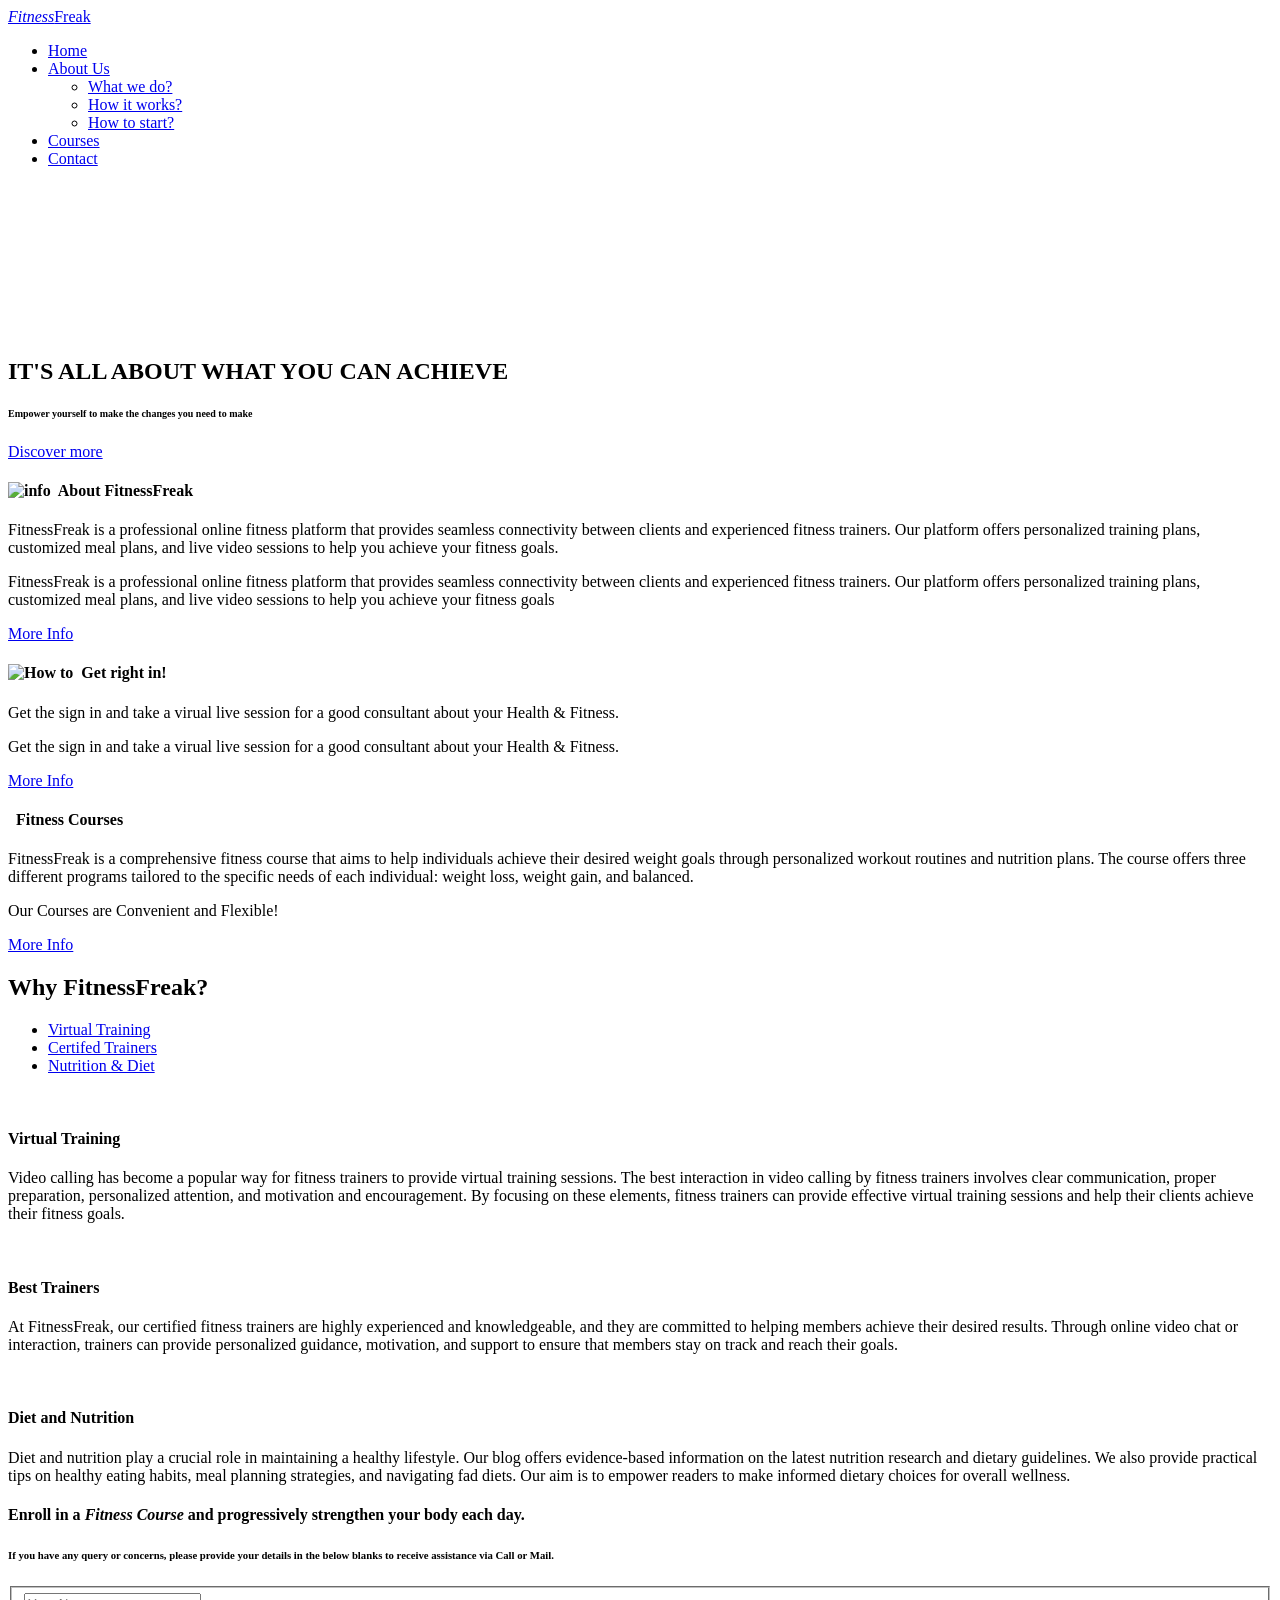
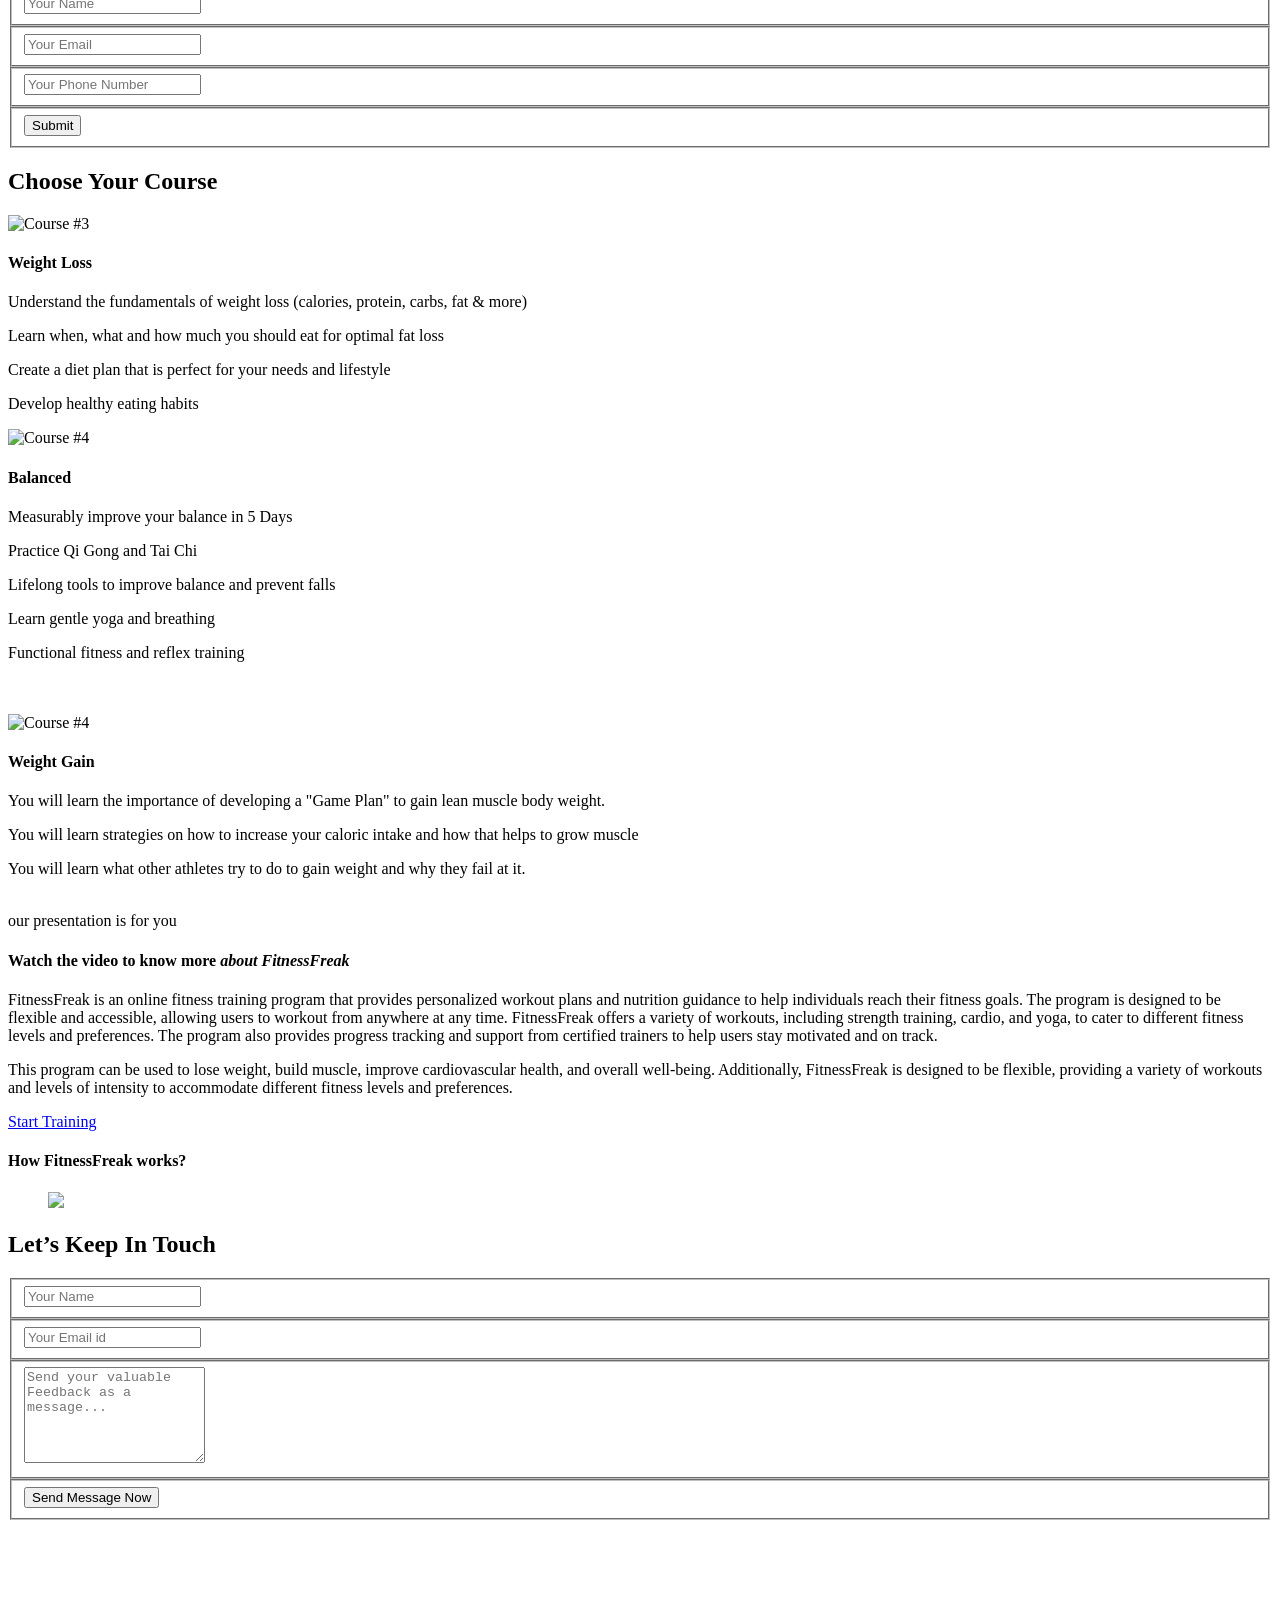
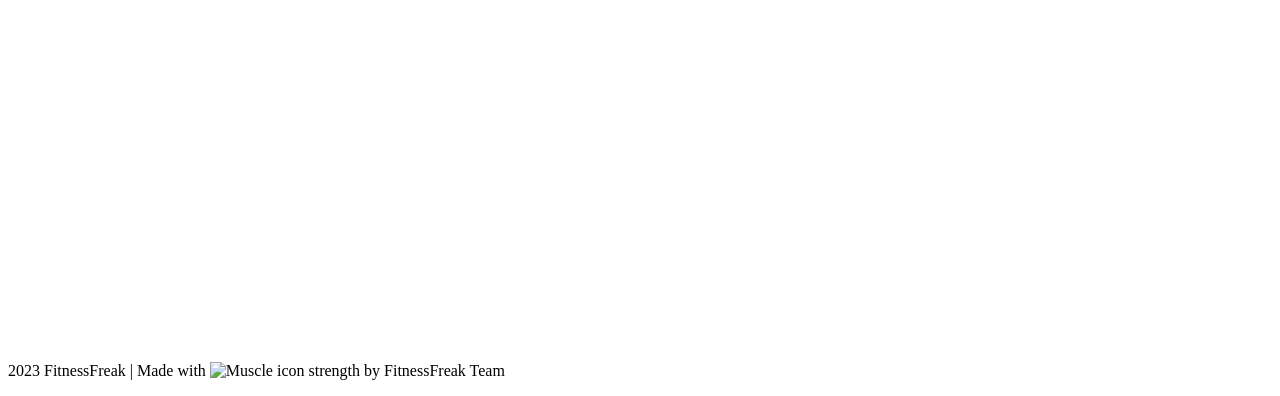
==== index.html @ 2d8484a4 "Add files via upload" ====
<!DOCTYPE html>
<html lang="en">

  <head>
    <meta charset="utf-8">
    <meta name="viewport" content="width=device-width, initial-scale=1, shrink-to-fit=no">
    <meta name="description" content="">
    <meta name="author" content="">
    <link href="https://fonts.googleapis.com/css?family=Montserrat:100,200,300,400,500,600,700,800,900" rel="stylesheet">
    <link rel="shortcut icon" href="./assets/favicon_io/android-chrome-512x512.png" type="image/x-icon">

    <title>FitnessFreak</title>
    
    <!-- Bootstrap core CSS -->
    <link href="vendor/bootstrap/css/bootstrap.min.css" rel="stylesheet">

    <!-- Additional CSS Files -->
    <link rel="stylesheet" href="assets/css/fontawesome.css">
    <link rel="stylesheet" href="assets/css/style.css">
    <link rel="stylesheet" href="assets/css/owl.css">
    <link rel="stylesheet" href="assets/css/lightbox.css">
  </head>

<body>

  
  <!--header-->
  <header class="main-header clearfix" role="header">
    <div class="logo">
      <a href="#"><em>Fitness</em>Freak</a>
      <!-- <img src="#" alt="FitnessFreak"> -->
    </div>
    <a href="#menu" class="menu-link"><i class="fa fa-bars"></i></a>
    <nav id="menu" class="main-nav" role="navigation">
      <ul class="main-menu">
        <li><a href="#section1">Home</a></li>
        <li class="has-submenu"><a href="#section2">About Us</a>
          <ul class="sub-menu">
            <li><a href="#section2">What we do?</a></li>
            <li><a href="#section3">How it works?</a></li>
            <li><a href="#section5">How to start?</a></li>
            <!-- <li><a href="info.html" rel="sponsored" class="external">Team Info</a></li> -->
          </ul>
        </li>
        <li><a href="#section4">Courses</a></li>
        <!-- <li><a href="#section5">Video</a></li> -->
        <li><a href="#section6">Contact</a></li>
        <!-- <li><a href="#" class="external">Conference</a></li>  -->
      </ul>
    </nav>
  </header>


  <!-- ***** Main Banner Area Start ***** -->
  <!-- Hero section starts here and ends at 120th line -->
  <section class="section main-banner" id="top" data-section="section1">
      <video autoplay muted loop id="bg-video">
          <source src="assets/videos/Background_video_for_Fitness_website.mp4" type="video/mp4" />
      </video>

      <div class="video-overlay header-text">
          <div class="caption">
              <h2>IT'S ALL ABOUT WHAT YOU CAN ACHIEVE</h2>
              <h6 style="font-size: 10px;">Empower yourself to make the changes you need to make</h6>
              <div class="main-button">
                  <div class="scroll-to-section"><a href="#section2">Discover more</a></div>
              </div>
          </div>
      </div>
  </section>
  <!-- ***** Main Banner Area End ***** -->

  <section class="features">
    <div class="container">
      <div class="row">
        <div class="col-lg-4 col-12">
          <div class="features-post">
            <div class="features-content">
              <div class="content-show">
                <h4><img src="assets/icon/info.png" alt="info" class="icon">&nbsp;&nbsp;About FitnessFreak</h4>
              </div>
              <div class="content-hide">
                <p>FitnessFreak is a professional online fitness platform that provides seamless connectivity between clients and experienced fitness trainers. Our platform offers personalized training plans, customized meal plans, and live video sessions to help you achieve your fitness goals.</p>
                <p class="hidden-sm">FitnessFreak is a professional online fitness platform that provides seamless connectivity between clients and experienced fitness trainers. Our platform offers personalized training plans, customized meal plans, and live video sessions to help you achieve your fitness goals</p>
                <div class="scroll-to-section"><a href="#section2">More Info <i class="fa fa-angle-double-right"></i></a></div>
            </div>
            </div>
          </div>
        </div>
        <div class="col-lg-4 col-12">
          <div class="features-post second-features">
            <div class="features-content">
              <div class="content-show">
                <h4><img src="assets/icon/getin.png" alt="How to" class="icon1">&nbsp;&nbsp;Get right in!</h4>
              </div>
              <div class="content-hide">
                <p>Get the sign in and take a virual live session for a good consultant about your Health & Fitness.</p>
                <p class="hidden-sm">Get the sign in and take a virual live session for a good consultant about your Health & Fitness.</p>
                <div class="scroll-to-section"><a href="#section5">More Info <i class="fa fa-angle-double-right"></i></a></div>
            </div>
            </div>
          </div>
        </div>
        <div class="col-lg-4 col-12">
          <div class="features-post third-features">
            <div class="features-content">
              <div class="content-show">
                <h4><img src="assets/icon/train.png" alt="" class="icon">&nbsp;&nbsp;Fitness Courses</h4>
              </div>
              <div class="content-hide">
                <p>FitnessFreak is a comprehensive fitness course that aims to help individuals achieve their desired weight goals through personalized workout routines and nutrition plans. The course offers three different programs tailored to the specific needs of each individual: weight loss, weight gain, and balanced.</p>
                <p class="hidden-sm">Our Courses are Convenient and Flexible!</p>
                <div class="scroll-to-section"><a href="#section4">More Info <i class="fa fa-angle-double-right"></i></a></div>
            </div>
            </div>
          </div>
        </div>
      </div>
    </div>
  </section>
  <!-- Hero section ends -->


  <section class="section why-us" data-section="section2">
    <div class="container">
      <div class="row">
        <div class="col-md-12">
          <div class="section-heading">
            <h2>Why FitnessFreak?</h2>
          </div>
        </div>
        <div class="col-md-12">
          <div id='tabs'>
            <ul>
              <li><a href='#tabs-1'>Virtual Training</a></li>
              <li><a href='#tabs-2'>Certifed Trainers</a></li>
              <li><a href='#tabs-3'>Nutrition & Diet</a></li>
            </ul>
            <section class='tabs-content'>
              <article id='tabs-1'>
                <div class="row">
                  <div class="col-md-6">
                    <img src="assets/images/choose-us-image-01.png" alt="">
                  </div>
                  <div class="col-md-6">
                    <h4>Virtual Training</h4>
                    <p>Video calling has become a popular way for fitness trainers to provide virtual training sessions. The best interaction in video calling by fitness trainers involves clear communication, proper preparation, personalized attention, and motivation and encouragement. By focusing on these elements, fitness trainers can provide effective virtual training sessions and help their clients achieve their fitness goals.</p>
                  </div>
                </div>
              </article>
              <article id='tabs-2'>
                <div class="row">
                  <div class="col-md-6">
                    <img src="assets/images/choose-us-image-02.png" alt="">
                  </div>
                  <div class="col-md-6">
                    <h4>Best Trainers</h4>
                    <p>At FitnessFreak, our certified fitness trainers are highly experienced and knowledgeable, and they are committed to helping members achieve their desired results. Through online video chat or interaction, trainers can provide personalized guidance, motivation, and support to ensure that members stay on track and reach their goals.</p>                    
                  </div>
                </div>
              </article>
              <article id='tabs-3'>
                <div class="row">
                  <div class="col-md-6">
                    <img src="assets/images/choose-us-image-03.png" alt="">
                  </div>
                  <div class="col-md-6">
                    <h4>Diet and Nutrition</h4>
                    <p>Diet and nutrition play a crucial role in maintaining a healthy lifestyle. Our blog offers evidence-based information on the latest nutrition research and dietary guidelines. We also provide practical tips on healthy eating habits, meal planning strategies, and navigating fad diets. Our aim is to empower readers to make informed dietary choices for overall wellness.</p>
                  </div>
                </div>
              </article>
            </section>
          </div>
        </div>
      </div>
    </div>
  </section>

  <section class="section coming-soon" data-section="section3">
    <div class="container">
      <div class="row">
        <div class="col-md-7 col-xs-12">
          <div class="continer centerIt">
            <div>
              <h4>Enroll in a <em>Fitness Course</em> and progressively strengthen your body each day.</h4>
              <!-- <div class="counter">

                <div class="days">
                  <div class="value">00</div>
                  <span>Days</span>
                </div>

                <div class="hours">
                  <div class="value">00</div>
                  <span>Hours</span>
                </div>

                <div class="minutes">
                  <div class="value">00</div>
                  <span>Minutes</span>
                </div>

                <div class="seconds">
                  <div class="value">00</div>
                  <span>Seconds</span>
                </div>

              </div> -->
            </div>
          </div>
        </div>
        <div class="col-md-5">
          <div class="right-content">
            <div class="top-content">
              <h6>If you have any query or concerns, please provide your details in the below blanks to receive assistance via Call or Mail.</h6>
            </div>
            <form id="contact" action="" method="get">
              <div class="row">
                <div class="col-md-12">
                  <fieldset>
                    <input name="name" type="text" class="form-control" id="name" placeholder="Your Name" required="">
                  </fieldset>
                </div>
                <div class="col-md-12">
                  <fieldset>
                    <input name="email" type="text" class="form-control" id="email" placeholder="Your Email" required="">
                  </fieldset>
                </div>
                <div class="col-md-12">
                  <fieldset>
                    <input name="phone-number" type="text" class="form-control" id="phone-number" placeholder="Your Phone Number" required="">
                  </fieldset>
                </div>
                </div>
                <div class="col-md-12">
                  <fieldset>
                    <!-- <a rel="nofollow" href="http://127.0.0.1:5500/random/videosdk-rtc-javascript-sdk-example/video.html" target="_parent">Virtual Training</a> -->
                    <button type="submit" id="form-submit" class="button">Submit</button>
                  </fieldset>
                </div>
              </div>
            </form>
          </div>
        </div>
      </div>
    </div>
  </section>

  <section class="section courses" data-section="section4">
    <div class="container-fluid">
      <div class="row">
        <div class="col-md-12">
          <div class="section-heading">
            <h2>Choose Your Course</h2>
          </div>
        </div>
        <div class="owl-carousel owl-theme">
          
          <!-- card-3 => Weight Loss -->
          <div class="item">
            <img src="assets/images/weight-loss.jpg" alt="Course #3">
            <div class="down-content">
              <h4>Weight Loss</h4>
              <p>Understand the fundamentals of weight loss (calories, protein, carbs, fat & more)</p>
              <p>Learn when, what and how much you should eat for optimal fat loss</p>
              <p>Create a diet plan that is perfect for your needs and lifestyle</p>
              <p>Develop healthy eating habits</p>              
              <!-- <div class="author-image">
                <img src="assets/images/author-03.png" alt="Author 3">
              </div> -->
              <!-- <div class="text-button-pay">
                <a href="#">Pay <i class="fa fa-angle-double-right"></i></a>
              </div> -->
            </div>
          </div>
          <!-- card-4 => Balanced -->
          <div class="item">
            <img src="assets/images/balance.jpg" alt="Course #4">
            <div class="down-content">
              <h4>Balanced</h4>
              <p>Measurably improve your balance in 5 Days</p>
              <p>Practice Qi Gong and Tai Chi</p>
              <p>Lifelong tools to improve balance and prevent falls</p>
              <p>Learn gentle yoga and breathing</p>
              <p>Functional fitness and reflex training</p>
              <br><br>
              <!-- <div class="author-image">
                <img src="assets/images/author-04.png" alt="Author 4">
              </div> -->
              <!-- <div class="text-button-free">
                <a href="#">Free <i class="fa fa-angle-double-right"></i></a>
              </div> -->
            </div>
          </div>
          <!-- card-5 => Weight Gain -->
          <div class="item">
            <img src="assets/images/weight-gain.jpg" alt="Course #4">
            <div class="down-content">
              <h4>Weight Gain</h4>
              <p>You will learn the importance of developing a "Game Plan" to gain lean muscle body weight.</p>
              <p>You will learn strategies on how to increase your caloric intake and how that helps to grow muscle</p>
              <p>You will learn what other athletes try to do to gain weight and why they fail at it.</p>
              <br>
              <!-- <div class="author-image">
                <img src="assets/images/author-04.png" alt="Author 4">
              </div> -->
              <!-- <div class="text-button-free">
                <a href="#">Free <i class="fa fa-angle-double-right"></i></a>
              </div> -->
            </div>
          </div>
        </div>
      </div>
    </div>
  </section>
  

  <section class="section video" data-section="section5">
    <div class="container">
      <div class="row">
        <div class="col-md-6 align-self-center">
          <div class="left-content">
            <span>our presentation is for you</span>
            <h4>Watch the video to know more <em>about FitnessFreak</em></h4>
            <p> FitnessFreak is an online fitness training program that provides personalized workout plans and nutrition guidance to help individuals reach their fitness goals. The program is designed to be flexible and accessible, allowing users to workout from anywhere at any time. FitnessFreak offers a variety of workouts, including strength training, cardio, and yoga, to cater to different fitness levels and preferences. The program also provides progress tracking and support from certified trainers to help users stay motivated and on track.</p>
            <p>This program can be used to lose weight, build muscle, improve cardiovascular health, and overall well-being. Additionally, FitnessFreak is designed to be flexible, providing a variety of workouts and levels of intensity to accommodate different fitness levels and preferences.</p>
            <div class="main-button"><a rel="nofollow" href="video.html" target="_parent">Start Training</a></div>
            <!-- <div class="main-button"><a rel="nofollow" href="#" target="_parent">Chat</a></div>  -->
          </div>
        </div>
        <div class="col-md-6">
          <article class="video-item">
            <div class="video-caption">
              <h4>How FitnessFreak works?</h4>
            </div>
            <figure>
              <a href="https://drive.google.com/file/d/1TE0nJBET3srn1jnhLr9il7SvypsElkSD/preview" class="play"><img src="assets/images/main-thumb.png"></a>
            </figure>
          </article>
        </div>
      </div>
    </div>
  </section>

  <section class="section contact" data-section="section6">
    <div class="container">
      <div class="row">
        <div class="col-md-12">
          <div class="section-heading">
            <h2>Let’s Keep In Touch</h2>
          </div>
        </div>
        <div class="col-md-6">                          
          <form id="contact" action="" method="post">
            <div class="row">
              <div class="col-md-6">
                  <fieldset>
                    <input name="name" type="text" class="form-control" id="name" placeholder="Your Name" required="">
                  </fieldset>
                </div>
                <div class="col-md-6">
                  <fieldset>
                    <input name="email" type="text" class="form-control" id="email" placeholder="Your Email id" required="">
                  </fieldset>
                </div>
              <div class="col-md-12">
                <fieldset>
                  <textarea name="message" rows="6" class="form-control" id="message" placeholder="Send your valuable Feedback as a message..." required=""></textarea>
                </fieldset>
              </div>
              <div class="col-md-12">
                <fieldset>
                  <button type="submit" id="form-submit" class="button">Send Message Now</button>
                </fieldset>
              </div>
            </div>
          </form>
        </div>
        <div class="col-md-6">
          <div id="map">
            <iframe src="https://www.google.com/maps/embed?pb=!1m18!1m12!1m3!1d3794.1061307083696!2d83.39810857429113!3d18.020277584266676!2m3!1f0!2f0!3f0!3m2!1i1024!2i768!4f13.1!3m3!1m2!1s0x3a3be36078101eed%3A0x853c19c8d9a05801!2sLendi%20Institute%20of%20Engineering%20and%20Technology!5e0!3m2!1sen!2sin!4v1681409670365!5m2!1sen!2sin" width="100%" height="422px" frameborder="0" style="border:0" allowfullscreen></iframe>
          </div>
        </div>
      </div>
    </div>
  </section>

  <footer>
    <div class="container">
      <div class="row">
        <div class="col-md-12">
          <p><i class="fa fa-copyright"></i> 2023 FitnessFreak | Made with <img src="assets/icon/Muscle.png" alt="Muscle icon" class="icon"> strength by FitnessFreak Team</p>
        </div>
      </div>
    </div>
  </footer>

  <!-- Scripts -->
  <!-- Bootstrap core JavaScript -->
    <script src="vendor/jquery/jquery.min.js"></script>
    <script src="vendor/bootstrap/js/bootstrap.bundle.min.js"></script>

    <script src="assets/js/isotope.min.js"></script>
    <script src="assets/js/owl-carousel.js"></script>
    <script src="assets/js/lightbox.js"></script>
    <script src="assets/js/tabs.js"></script>
    <script src="assets/js/video.js"></script>
    <script src="assets/js/slick-slider.js"></script>
    <script src="assets/js/custom.js"></script>
    <script>
        //according to loftblog tut
        $('.nav li:first').addClass('active');

        var showSection = function showSection(section, isAnimate) {
          var
          direction = section.replace(/#/, ''),
          reqSection = $('.section').filter('[data-section="' + direction + '"]'),
          reqSectionPos = reqSection.offset().top - 0;

          if (isAnimate) {
            $('body, html').animate({
              scrollTop: reqSectionPos },
            800);
          } else {
            $('body, html').scrollTop(reqSectionPos);
          }

        };

        var checkSection = function checkSection() {
          $('.section').each(function () {
            var
            $this = $(this),
            topEdge = $this.offset().top - 80,
            bottomEdge = topEdge + $this.height(),
            wScroll = $(window).scrollTop();
            if (topEdge < wScroll && bottomEdge > wScroll) {
              var
              currentId = $this.data('section'),
              reqLink = $('a').filter('[href*=\\#' + currentId + ']');
              reqLink.closest('li').addClass('active').
              siblings().removeClass('active');
            }
          });
        };

        $('.main-menu, .scroll-to-section').on('click', 'a', function (e) {
          if($(e.target).hasClass('external')) {
            return;
          }
          e.preventDefault();
          $('#menu').removeClass('active');
          showSection($(this).attr('href'), true);
        });

        $(window).scroll(function () {
          checkSection();
        });
    </script>
</body>
</html>
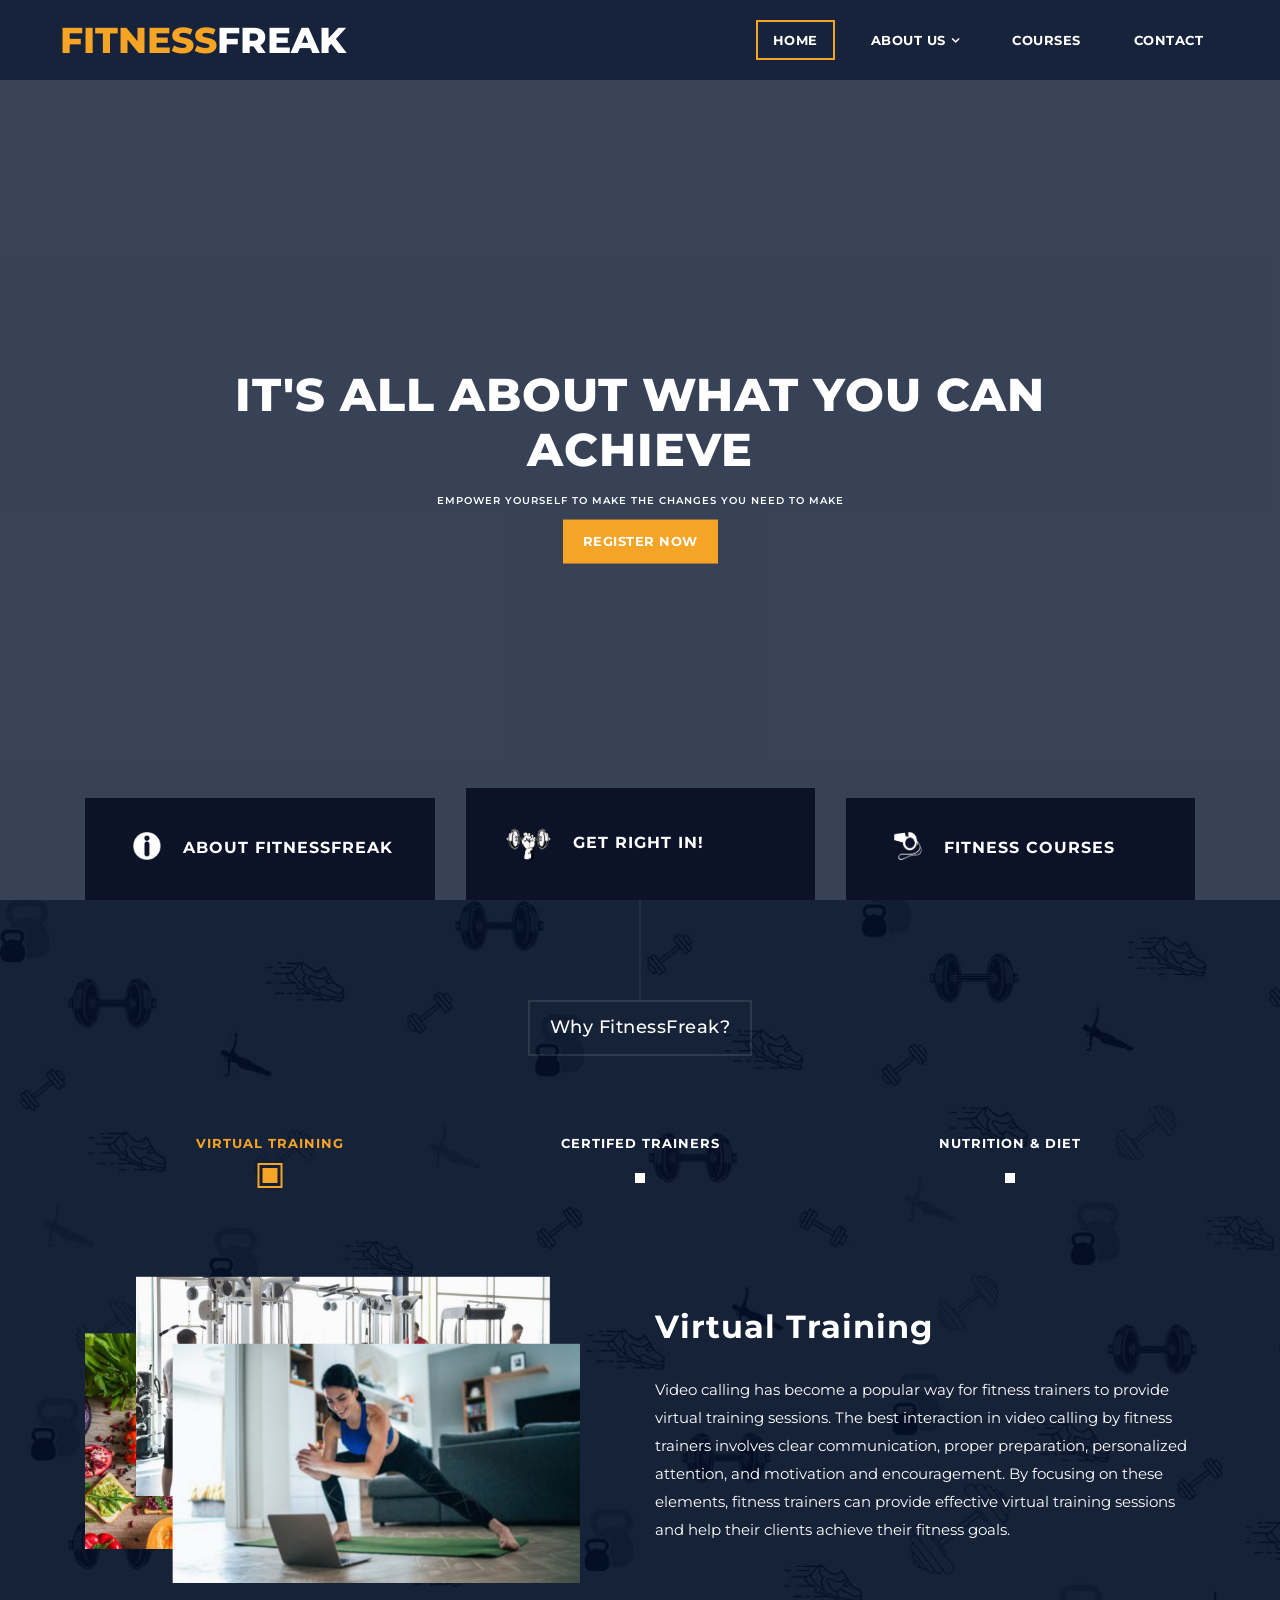
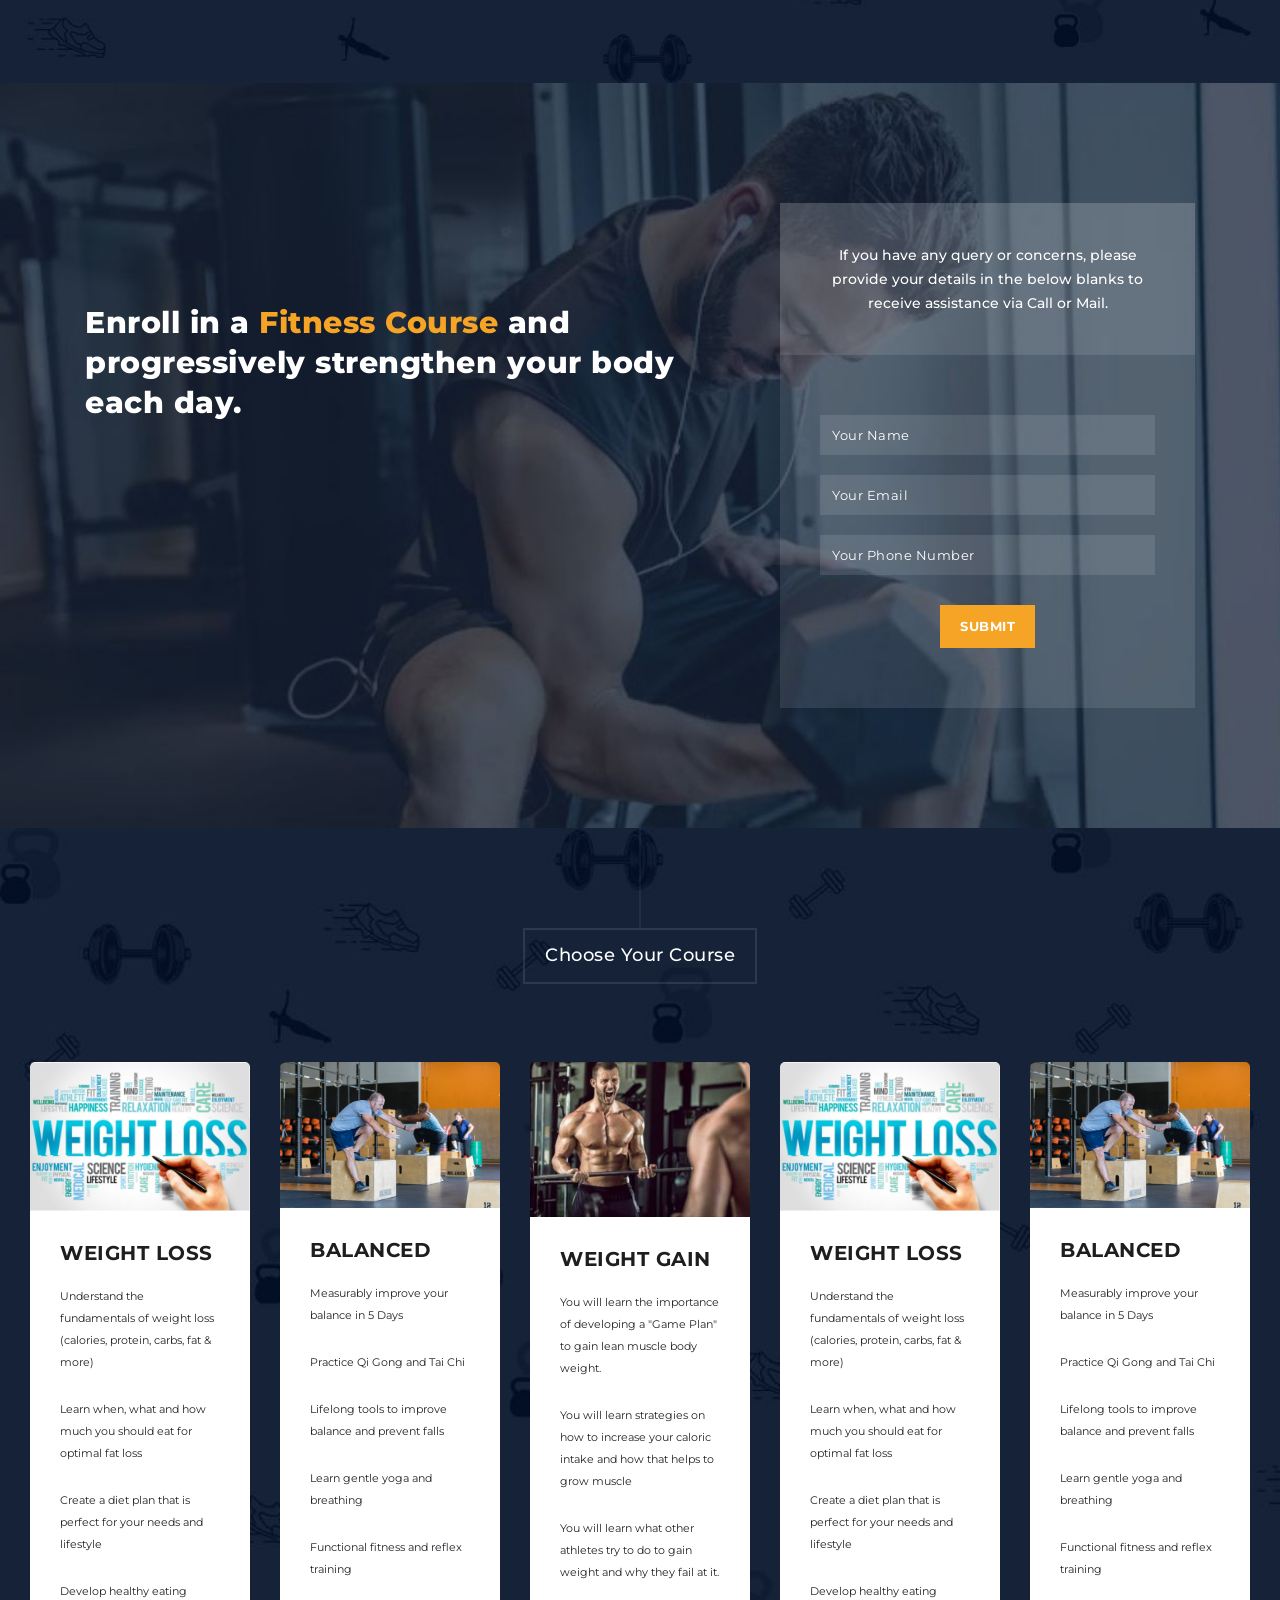
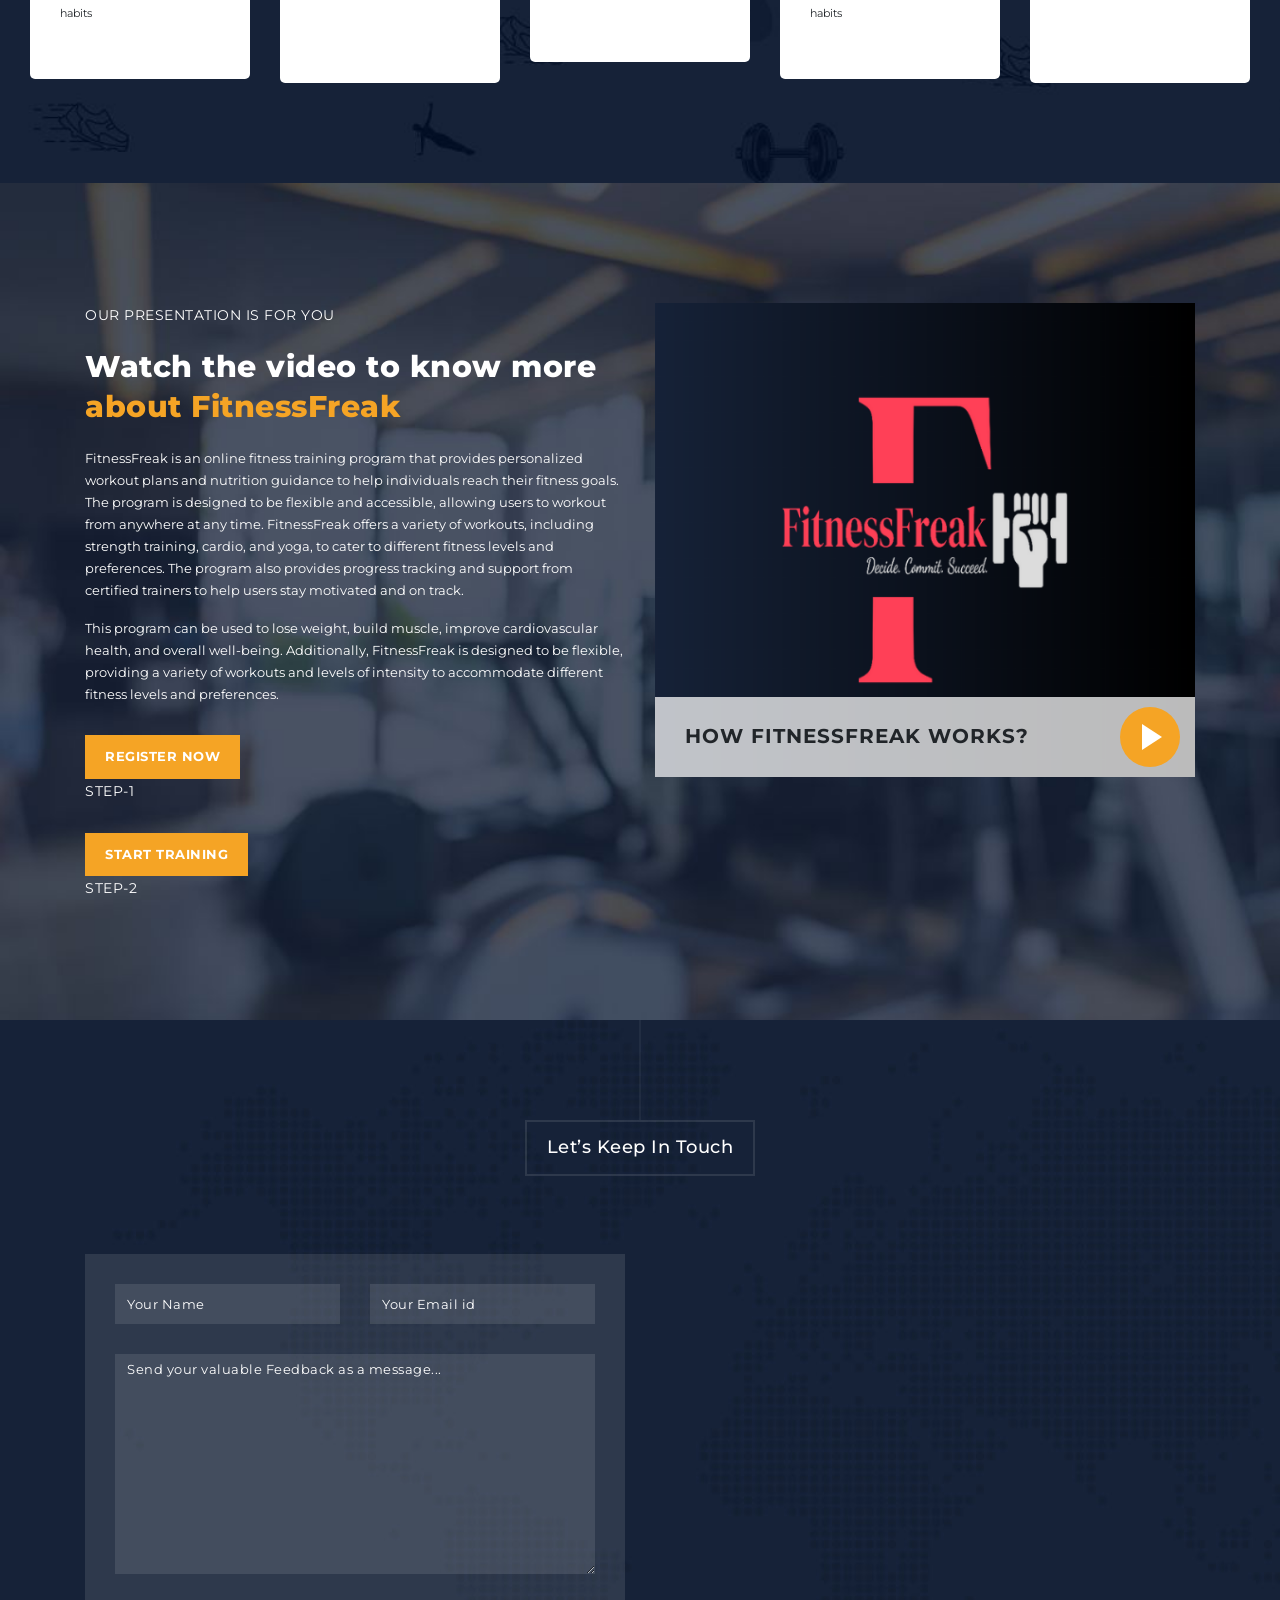
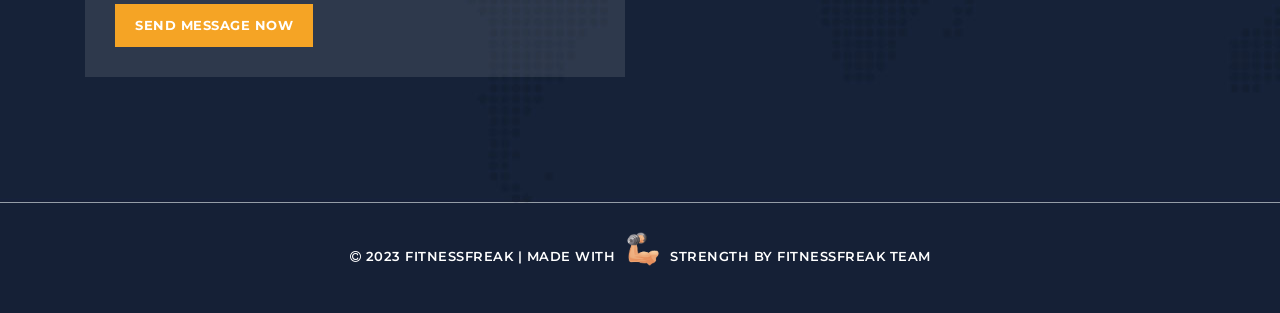
==== commit e06e720d: "Update index.html" ====
--- a/index.html
+++ b/index.html
@@ -63,7 +63,7 @@
               <h2>IT'S ALL ABOUT WHAT YOU CAN ACHIEVE</h2>
               <h6 style="font-size: 10px;">Empower yourself to make the changes you need to make</h6>
               <div class="main-button">
-                  <div class="scroll-to-section"><a href="#section2">Discover more</a></div>
+                  <div><a href="signup.html">Register Now</a></div>
               </div>
           </div>
       </div>
@@ -325,7 +325,10 @@
             <h4>Watch the video to know more <em>about FitnessFreak</em></h4>
             <p> FitnessFreak is an online fitness training program that provides personalized workout plans and nutrition guidance to help individuals reach their fitness goals. The program is designed to be flexible and accessible, allowing users to workout from anywhere at any time. FitnessFreak offers a variety of workouts, including strength training, cardio, and yoga, to cater to different fitness levels and preferences. The program also provides progress tracking and support from certified trainers to help users stay motivated and on track.</p>
             <p>This program can be used to lose weight, build muscle, improve cardiovascular health, and overall well-being. Additionally, FitnessFreak is designed to be flexible, providing a variety of workouts and levels of intensity to accommodate different fitness levels and preferences.</p>
-            <div class="main-button"><a rel="nofollow" href="video.html" target="_parent">Start Training</a></div>
+            <div class="start-btn">
+              <div class="main-button"><a rel="nofollow" href="signup.html" target="_parent">Register Now</a><br><span class="step">step-1</span></div>
+              <div class="main-button"><a rel="nofollow" href="video.html" target="_parent">Start Training</a><br><span class="step">step-2</span></div>
+            </div>
             <!-- <div class="main-button"><a rel="nofollow" href="#" target="_parent">Chat</a></div>  -->
           </div>
         </div>
--- a/assets/css/style.css
+++ b/assets/css/style.css
@@ -0,0 +1,1610 @@
+@import url(fontawesome.css);
+@import url("<link href="https://fonts.googleapis.com/css?family=Montserrat:100,200,300,400,500,600,700,800,900" rel="stylesheet">");
+body {
+    font-family: 'Montserrat', sans-serif;
+}
+
+/* Basic */
+
+a {
+	color: #3CF;
+    text-decoration: none;
+}
+
+a:hover {
+	color: #FC3;
+    text-decoration: none;
+}
+
+ul {
+    padding: 0px;
+    margin: 0px;
+    list-style: none;
+}
+
+p {
+    font-size: 13px;
+    line-height: 22px;
+}
+
+
+.section-heading {
+    text-align: center;
+    margin-bottom: 70px;
+}
+
+.section-heading h2:before {
+    width: 1px;
+    height: 100px;
+    background-color: rgba(250,250,250,0.1);
+    position: absolute;
+    top: -102px;
+    content: '';
+    left: 50%;
+    transform: translate(-50%);
+}
+
+.section-heading h2 {
+    margin-top: 100px;
+    position: relative;
+    font-size: 18px;
+    font-weight: 500;
+    color: #fff;
+    letter-spacing: 0.5px;
+    display: inline-block;
+    padding: 15px 20px;
+    border: 2px solid rgba(250,250,250,0.1);
+}
+
+.features-content .content-show .icon{
+  width: 28px;
+  height: 28px;
+  margin-right: 10px;
+  margin-left: 8px;
+  margin-top: -6px;
+}
+.features-content .content-show .icon1{
+  width: 36x;
+  height: 32px;
+  margin-right: 10px;
+  padding-left: -8px;
+}
+
+.row .col-md-12 .icon{
+  width: 46px;
+  height: 42px;
+  margin-bottom: 18px;
+}
+
+
+/* Buttons */
+
+.main-button a {
+    background-color: #f5a425;
+    color: #fff;
+    font-size: 13px;
+    text-transform: uppercase;
+    letter-spacing: 0.5px;
+    font-weight: 700;
+    padding: 12px 20px;
+    display: inline-block;
+    outline: none;
+}
+
+a.menu-link { display: none; }
+
+@media screen and (max-width: 950px) {
+  a.menu-link {
+    float: right;
+    display: block;
+    font-size: 36px;
+    color: #fff;
+    padding-right: 30px;
+    padding-top: 15px;
+  }
+  nav[role="navigation"] {
+    clear: both;
+    -webkit-transition: all 0.3s ease-out;
+    -moz-transition: all 0.3s ease-out;
+    -ms-transition: all 0.3s ease-out;
+    -o-transition: all 0.3s ease-out;
+    transition: all 0.3s ease-out;
+  }
+  .js nav[role="navigation"] {
+    overflow: hidden;
+    max-height: 0;
+  }
+  nav[role="navigation"].active {
+    max-height: 20em;
+    height: 20em;
+    overflow-y: scroll;
+  }
+  nav[role="navigation"] ul {
+    top: 0;
+    width: 100%;
+    position: relative;
+    margin: 0;
+    padding: 0;
+    border-top: 1px solid rgba(250,250,250,0.25);
+    background-color: rgba(22,34,57,0.99);
+  }
+  nav[role="navigation"] li a {
+    display: block;
+    padding: 15px 0px;
+    border-bottom: 1px solid rgba(250,250,250,0.25);
+    text-align: center;
+    color: #fff;
+    font-size: 13px;
+    text-transform: uppercase;
+    font-weight: 700;
+    line-height: 1.5;
+  }
+  nav[role="navigation"] li:hover a,
+  nav[role="navigation"] li.active a {
+      color: #f5a425;
+  }
+  
+  @media screen and (min-width: 951px) {
+    .js nav[role="navigation"] {
+      max-height: none;
+    }
+
+    nav[role="navigation"] li {
+      display: inline-block;
+      margin: 0 0.25em;
+    }
+    nav[role="navigation"] li a {
+      border: 0;
+    }
+  }
+}
+
+/* Header */
+
+@media screen and (max-width: 1050px) {
+  .main-header .logo {
+      padding-left: 30px!important;
+  }
+
+  .main-menu {
+      padding-right: 30px!important;
+  }
+
+  .main-menu li {
+      margin-left: 5px!important;
+  }
+}
+
+.main-header {
+    background-color: rgba(22,34,57,0.95);
+    height: 80px;
+    position: fixed;
+    z-index: 12;
+    width: 100%;
+    top: 0;
+}
+
+.main-header .logo {
+    float: left;
+    line-height: 80px;
+    padding-left: 60px;
+}
+
+.main-header .logo a {
+    font-size: 36px;
+    text-transform: uppercase;
+    font-weight: 800;
+    color: #fff;
+}
+.main-header .logo a em {
+    font-style: normal;
+    color: #f5a425;
+}
+.main-header .logo img{
+  color: white;
+  padding: auto 0px;
+}
+
+.main-menu {
+    float: right;
+    padding-right: 60px;
+}
+
+.main-menu li {
+    display: inline-block;
+    line-height: 79px;
+    margin-left: 15px;
+    position: relative;
+}
+
+.main-menu li:first-child {
+    margin-left: 0px;
+}
+
+.main-menu li a {
+    padding: 10px 15px;
+    font-size: 13px;
+    text-transform: uppercase;
+    letter-spacing: 0.5px;
+    font-weight: 700;
+    color: #fff;
+    border: 2px solid transparent;
+    transition: all 0.5s;
+}
+
+.main-menu li.has-submenu a:after {
+    content: '\f107';
+    font-family: "FontAwesome";
+    margin-left: 5px;
+}
+
+.main-menu li.has-submenu ul li a:after {
+    display: none;
+}
+
+.main-menu li .sub-menu {
+    position: absolute;
+    width: 160px;
+    background-color: #18233a;
+    opacity: 0;
+    visibility: hidden;
+    transition: all 0.5s;
+}
+
+.main-menu li:hover .sub-menu {
+    opacity: 1;
+    visibility: visible;
+}
+
+.main-menu li .sub-menu li {
+    display: block;
+    line-height: 20px;
+    margin-left: 0px;
+    margin-bottom: 15px;
+    padding-bottom: 15px;
+    border-bottom: 1px solid #121b2f;
+}
+
+.main-menu li .sub-menu li:first-child {
+    padding-top: 15px;
+}
+
+.main-menu li .sub-menu li:last-child {
+    margin-bottom: 0px;
+    border-bottom: none;
+}
+
+.main-menu li .sub-menu li a {
+    font-size: 12px;
+    font-weight: 500;
+    padding: 0px 15px;
+    letter-spacing: 0.5px;
+    border: none;
+    transition: all 0.5s;
+}
+
+.main-menu li .sub-menu li a:hover {
+    color: #f5a425;
+    border: none;
+}
+
+.main-nav li:hover a,
+.main-nav li.active a {
+    border: 2px solid #f5a425;
+}
+
+@media (max-width: 950px) {
+  .main-nav li:hover a,
+  .main-nav li.active a {
+    border: 2px solid transparent;
+    border-bottom: 1px solid rgba(250,250,250,0.25);
+  }
+}
+
+
+/* Slider */
+
+.main-banner {
+  position: relative;
+  max-height: 100%;
+  overflow: hidden;
+  margin-bottom: -7px;
+}
+
+#bg-video {
+    min-width: 100%;
+    min-height: 100vh;
+    max-width: 100%;
+    max-height: 100vh;
+    object-fit: cover;
+    z-index: -1;
+}
+
+#bg-video::-webkit-media-controls {
+    display: none !important;
+}
+
+.video-overlay {
+    position: absolute;
+    background-color: rgba(22,34,57,0.85);
+    top: 0;
+    left: 0;
+    bottom: 7px;
+    width: 100%;
+}
+
+.main-banner .caption {
+  text-align: center;
+  position: absolute;
+  width: 80%;
+  left: 50%;
+  top: 50%;
+  transform: translate(-50%,-50%);
+}
+
+.main-banner .caption h6 {
+  margin-top: -12px;
+  margin-bottom: 13px;
+  font-size: 18px;
+  text-transform: uppercase;
+  font-weight: 600;
+  color: #fff;
+  letter-spacing: 1px;
+}
+
+.main-banner .caption h2 {
+  margin-top: 30px;
+  margin-bottom: 30px;
+  font-size: 46px;
+  text-transform: uppercase;
+  font-weight: 800;
+  color: #fff;
+  letter-spacing: 1px;
+}
+
+.main-banner .caption h2 em {
+  font-style: normal;
+  color: #f5a425;
+  font-weight: 900;
+}
+
+@media screen and (max-width: 1180px) {
+
+  .main-banner .caption h6 {
+    font-weight: 500;
+  }
+
+  .main-banner .caption h2 {
+    font-size: 58px;
+  }
+
+}
+@media screen and (max-width: 767px) {
+
+  .main-banner .caption h6 {
+    font-weight: 500;
+  }
+
+  .main-banner .caption h2 {
+    font-size: 36px;
+  }
+
+}
+
+
+/* Features */
+
+section.features .col-4 {
+    padding-left: 0px;
+    padding-right: 0px;
+}
+
+.features-post {
+  position: relative;
+  margin-bottom: 0px;
+}
+
+.features-thumb {
+  overflow: hidden;
+  position: relative;
+}
+
+.features-thumb img {
+  width: 100%;
+}
+
+.features-content {
+  position: absolute;
+  bottom: 0;
+  left: 0;
+  width: 100%;
+  background-color: #0c1228;
+  color: #fff;
+  padding: 40px;
+}
+
+.features-content:hover {
+    background-color: #f5a425;
+    box-shadow: 0px 0px 30px rgba(0,0,0,0.5);
+}
+
+.features-content h4 {
+    font-size: 16px;
+    text-transform: uppercase;
+    font-weight: 700;
+    color: #fff;
+    letter-spacing: 1px;
+    margin-bottom: 0px;
+}
+
+.features-content h4 i {
+    margin-right: 15px;
+    font-size: 24px;
+}
+
+.features-content p {
+    margin-bottom: 0px;
+}
+
+.features-content a {
+  margin-top: 15px;
+  display: inline-block;
+  text-transform: uppercase;
+  color: #fff;
+  letter-spacing: 0.5px;
+  font-weight: 700;
+  font-size: 14px;
+  border-bottom: 2px solid #fff;
+}
+
+.features-content p.hidden-sm {
+  display: none;
+}
+
+.second-features,
+.third-features {
+    border-left: 1px solid rgba(250,250,250,0.1);
+}
+
+.content-hide {
+  margin-top: 15px;
+  display: none;
+}
+
+.content-hide p {
+  color: #fff;
+}
+
+@media screen and (max-width: 767px) {
+
+  .features-content {
+    padding: 15px;
+  }
+  .features-content h4 i {
+    display: block;
+    margin-bottom: 10px;
+  }
+  .features-content h4 {
+    font-size: 14px;
+  }
+  .features-content p {
+    display: none;
+  }
+  .features-content p.hidden-sm {
+    display: block;
+  }
+  .features-content a {
+    letter-spacing: 0px;
+    font-size: 13px;
+    font-weight: 600;
+  }
+}
+
+
+
+/* Why Choosing Us */
+
+section.why-us {
+    background-image: url(../images/choosing-bg.jpg);
+    background-color: #172238;
+    background-repeat: no-repeat;
+    background-size: cover;
+    padding-bottom: 100px;
+}
+
+#tabs {
+  text-align: center;
+}
+#tabs ul {
+  margin: 0;
+  padding: 0;
+  -webkit-column-count: 3;
+  -moz-column-count: 3;
+  column-count: 3;
+  -webkit-column-gap: 0;
+  -moz-column-gap: 0;
+  column-gap: 0;
+}
+#tabs ul::after {
+  clear: both;
+  content: "";
+  display: table;
+}
+#tabs ul li {
+  display: block;
+  font-weight: 400;
+  font-size: 1.2em;
+  letter-spacing: 1px;
+  text-align: center;
+}
+#tabs ul li a {
+  display: block;
+  font-size: 13px;
+  font-weight: 700;
+  letter-spacing: 1px;
+  cursor: pointer;
+  outline: 0;
+  padding-bottom: 30px;
+  color: #fff;
+  text-decoration: none;
+  text-transform: uppercase;
+  position: relative;
+}
+#tabs ul li a:after {
+    transition: all 0.3s;
+    width: 10px;
+    height: 10px;
+    background-color: #fff;
+    content: '';
+    position: absolute;
+    left: 50%;
+    transform: translate(-50%);
+    bottom: 0;
+}
+#tabs ul li a:before {
+    transition: all 0.3s;
+    width: 25px;
+    height: 25px;
+    border: 2px solid transparent;
+    background-color: transparent;
+    content: '';
+    position: absolute;
+    left: 50%;
+    transform: translate(-50%);
+    bottom: -5px;
+}
+#tabs ul li span {
+  display: block;
+  margin-bottom: 0.75em;
+}
+#tabs ul .ui-tabs-active {
+}
+#tabs ul .ui-tabs-active a {
+  color: #f5a425;
+}
+#tabs ul .ui-tabs-active a:after {
+  background-color: #f5a425;
+  width: 15px;
+  height: 15px;
+}
+#tabs ul .ui-tabs-active a:before {
+  border-color: #f5a425;
+}
+#tabs h4 {
+    margin-top: 60px;
+    font-size: 32px;
+    font-weight: 700;
+    letter-spacing: 1px;
+    color: #fff;
+    margin-bottom: 30px;
+}
+
+#tabs p {
+    color: #fff;
+    font-size: 15px;
+    line-height: 28px;
+}
+
+.tabs-content {
+    margin-top: 60px;
+    text-align: left;
+}
+
+@media screen and (max-width: 767px) {
+  
+  .tabs-content {
+      text-align: center;
+  }
+
+}
+
+.tabs-content img {
+    width: 100%;
+    overflow: hidden;
+    padding-right: 45px;
+}
+
+@media screen and (max-width: 767px) {
+
+  .tabs-content img {
+      padding-right: 0px;
+  }
+
+}
+
+
+/* Coming Soon */
+
+section.coming-soon {
+    background-image: url(../images/coming-soon-bg.jpg);
+    background-repeat: no-repeat;
+    background-size: cover;
+    background-color: #172238;
+    padding: 120px 0px;
+}
+
+section.coming-soon .continer .counter div {
+  display: inline-block;
+}
+section.coming-soon .continer h4 {
+    margin-top: 100px;
+    font-size: 30px;
+    color: #fff;
+    font-weight: 800;
+    letter-spacing: 0.5px;
+    line-height: 40px;
+    margin-bottom: 50px;
+}
+section.coming-soon .continer h4 em {
+    font-style: normal;
+    color: #f5a425;
+}
+
+@media screen and (max-width: 767px) {
+
+  section.coming-soon .continer h4 {
+    text-align: center;
+  }
+
+}
+
+section.coming-soon .continer .counter .days,
+section.coming-soon .continer .counter .hours,
+section.coming-soon .continer .counter .minutes,
+section.coming-soon .continer .counter .seconds {
+  width: 22%;
+  height: 140px;
+  float: left;
+  text-align: center;
+  font-size: 48px;
+  font-weight: 800;
+  letter-spacing: 1px;
+  color: #fff;
+  background-color: rgba(250,250,250,0.1);
+}
+@media screen and (max-width: 992px) {
+
+  section.coming-soon .continer .counter .days,
+  section.coming-soon .continer .counter .hours,
+  section.coming-soon .continer .counter .minutes,
+  section.coming-soon .continer .counter .seconds {
+    font-size: 26px;
+  }
+
+  section.coming-soon .continer .counter .days .value,
+  section.coming-soon .continer .counter .hours .value,
+  section.coming-soon .continer .counter .minutes .value,
+  section.coming-soon .continer .counter .seconds .value {
+      margin-top: 40px!important;
+  }
+
+  section.coming-soon .continer .counter span {
+      font-size: 14px!important;
+  }
+
+}
+section.coming-soon .continer .counter .days,
+section.coming-soon .continer .counter .hours,
+section.coming-soon .continer .counter .minutes {
+    margin-right: 4%;
+}
+section.coming-soon .continer .counter .days .value,
+section.coming-soon .continer .counter .hours .value,
+section.coming-soon .continer .counter .minutes .value,
+section.coming-soon .continer .counter .seconds .value {
+    margin-top: 15px;
+    display: block;
+    width: 100%;
+}
+
+section.coming-soon .continer .counter span {
+    font-size: 18px;
+    text-transform: uppercase;
+    color: #f5a425;
+    font-weight: 500;
+    letter-spacing: 1px;
+    margin-top: 0px;
+    display: block;
+}
+
+section.coming-soon .right-content {
+    margin-left: 30px;
+}
+
+@media screen and (max-width: 767px) {
+
+  section.coming-soon .right-content {
+      margin-top: 60px;
+      margin-left: 0px;
+  }
+
+}
+
+section.coming-soon .top-content {
+    margin-bottom: -8px;
+}
+
+section.coming-soon .top-content h6 {
+    font-size: 14px;
+    color: #fff;
+    background-color: rgba(250,250,250,0.2);
+    padding: 40px;
+    text-align: center;
+    line-height: 24px;
+}
+
+section.coming-soon .top-content h6 em {
+    font-style: normal;
+    font-weight: 600;
+}
+
+section.coming-soon form {
+    background-color: rgba(250,250,250,0.1);
+    padding: 60px 40px;
+    width: 100%;
+    text-align: center;
+}
+
+section.coming-soon form input {
+    width: 100%;
+    height: 40px;
+    background-color: rgba(250,250,250,0.1);
+    border-radius: 0px;
+    border: none;
+    outline: none;
+    color: #fff;
+    font-size: 13px;
+    margin-bottom: 20px;
+    letter-spacing: 0.5px;
+}
+
+section.coming-soon form input:focus {
+    outline: none;
+    border: none;
+    box-shadow: none;
+    color: #fff;
+    background-color: rgba(250,250,250,0.1);
+}
+
+section.coming-soon form::placeholder { color: #fff }
+section.coming-soon form input::placeholder { color: #fff; }
+section.coming-soon form input::placeholder { color: #fff; }
+
+section.coming-soon form button {
+    margin-top: 10px;
+    background-color: #f5a425;
+    color: #fff;
+    font-size: 13px;
+    text-transform: uppercase;
+    letter-spacing: 0.5px;
+    font-weight: 700;
+    padding: 12px 20px;
+    display: inline-block;
+    outline: none;
+    box-shadow: none;
+    border: none;
+}
+
+
+
+/* Courses */
+
+section.courses {
+    background-image: url(../images/choosing-bg.jpg);
+    background-repeat: no-repeat;
+    background-size: cover;
+    background-color: #172238;
+    padding-bottom: 100px;
+    padding: 0px 30px 100px 30px;
+}
+
+section.courses .item img {
+    border-top-right-radius: 5px;
+    border-top-left-radius: 5px;
+}
+
+section.courses .item .down-content {
+    padding: 30px;
+    background-color: #fff;
+    border-bottom-right-radius: 5px;
+    border-bottom-left-radius: 5px;
+}
+
+section.courses .item .down-content h4 {
+    font-size: 20px;
+    text-transform: uppercase;
+    color: #1e1e1e;
+    letter-spacing: 0.5px;
+    font-weight: 700;
+    margin-top: 0px;
+    margin-bottom: 20px;
+}
+
+section.courses .item .down-content p {
+    margin-bottom: 25px;
+    font-size: 11px;
+}
+
+section.courses .item .down-content img {
+    width: 40px;
+    border: 2px solid #f5a425;
+    border-radius: 50%;
+    text-align: left;
+    display: inline-block;
+}
+
+section.courses .item .down-content .text-button-pay {
+    float: right;
+    display: inline-block;
+    margin-top: -30px;
+}
+
+section.courses .item .down-content .text-button-pay a {
+    color: #f5a425;
+    font-size: 13px;
+}
+
+section.courses .item .down-content .text-button-free {
+    float: right;
+    display: inline-block;
+    margin-top: -30px;
+}
+
+section.courses .item .down-content .text-button-free a {
+    color: #7a7a7a;
+    font-size: 13px;
+}
+
+section.courses .owl-carousel .owl-nav {
+    display: none;
+}
+
+section.courses .owl-carousel .owl-dots {
+    text-align: center;
+}
+
+section.courses .owl-carousel button.owl-dot {
+    width: 10px;
+    height: 10px;
+    background-color: #fff;
+    margin: 50px 10px 0px 10px;
+    outline: none;
+}
+section.courses .owl-carousel button.active {
+    background-color: #f5a425;
+}
+
+
+
+
+
+/* Video */
+
+section.video {
+    background-image: url(../images/video-bg.jpg);
+    background-repeat: no-repeat;
+    background-size: cover;
+    background-color: #172238;
+    padding: 120px 0px;
+}
+
+section.video .left-content {
+  color: #fff;
+}
+
+section.video .left-content span {
+  text-transform: uppercase;
+  font-size: 14px;
+  letter-spacing: 0.5px;
+}
+
+section.video .left-content h4 {
+    margin-top: 20px;
+    font-size: 30px;
+    color: #fff;
+    font-weight: 800;
+    letter-spacing: 0.5px;
+    line-height: 40px;
+    margin-bottom: 20px;
+}
+section.video .left-content h4 em {
+    font-style: normal;
+    color: #f5a425;
+}
+
+section.video .left-content .main-button {
+  margin-top: 30px;
+}
+
+.video-item {
+  position: relative;
+  width: 100%;
+  max-width: 600px;
+  margin: 0px auto 0;
+}
+
+@media screen and (max-width: 767px) {
+
+  section.video .left-content {
+    margin-bottom: 45px;
+  }
+
+  section.video .first-item .first-content h4,
+  section.video .second-item .second-content h4 {
+    text-align: center;
+  }
+
+}
+
+.video-item figure {
+  position: relative;
+  width: 100%;
+  font-size: 0;
+}
+.video-item figure img {
+  width: 100%;
+}
+.video-item figure a:before {
+  content: '';
+  position: absolute;
+  bottom: 10px;
+  right: 15px;
+  width: 60px;
+  height: 60px;
+  margin-top: -32.5px;
+  margin-left: -32.5px;
+  border-radius: 50%;
+  background-color: #f5a425;
+  z-index: 10;
+}
+.video-item figure a:after {
+  content: '';
+  position: absolute;
+  bottom: 27.5px;
+  right: 20px;
+  margin-top: -12.5px;
+  margin-left: -7px;
+  border: solid 13px transparent;
+  border-left: solid 20px;
+  border-left-color: #fff;
+  z-index: 10;
+}
+.video-item figure a:hover:before {
+  background-color: #f5a425;
+}
+
+.video-item .video-caption {
+    position: absolute;
+    z-index: 10;
+    background-color: rgba(250,250,250,0.75);
+    height: 80px;
+    width: 100%;
+    padding: 27px 30px;
+    bottom: 0;
+}
+
+.video-item .video-caption h4 {
+    font-size: 20px;
+    text-transform: uppercase;
+    font-weight: 700;
+    letter-spacing: 1px;
+}
+
+/* Magnific Popup CSS */
+.mfp-bg {
+  top: 0;
+  left: 0;
+  width: 100%;
+  height: 100%;
+  z-index: 1042;
+  overflow: hidden;
+  position: fixed;
+  background: #0b0b0b;
+  opacity: 0.8;
+}
+
+.mfp-wrap {
+  top: 0;
+  left: 0;
+  width: 100%;
+  height: 100%;
+  z-index: 1043;
+  position: fixed;
+  outline: none !important;
+  -webkit-backface-visibility: hidden;
+}
+
+.mfp-container {
+  text-align: center;
+  position: absolute;
+  width: 100%;
+  height: 100%;
+  left: 0;
+  top: 0;
+  padding: 0 8px;
+  box-sizing: border-box;
+}
+
+.mfp-container:before {
+  content: '';
+  display: inline-block;
+  height: 100%;
+  vertical-align: middle;
+}
+
+.mfp-align-top .mfp-container:before {
+  display: none;
+}
+
+.mfp-content {
+  position: relative;
+  display: inline-block;
+  vertical-align: middle;
+  margin: 0 auto;
+  text-align: left;
+  z-index: 1045;
+}
+
+.mfp-inline-holder .mfp-content,
+.mfp-ajax-holder .mfp-content {
+  width: 100%;
+  cursor: auto;
+}
+
+.mfp-ajax-cur {
+  cursor: progress;
+}
+
+.mfp-zoom-out-cur, .mfp-zoom-out-cur .mfp-image-holder .mfp-close {
+  cursor: -moz-zoom-out;
+  cursor: -webkit-zoom-out;
+  cursor: zoom-out;
+}
+
+.mfp-zoom {
+  cursor: pointer;
+  cursor: -webkit-zoom-in;
+  cursor: -moz-zoom-in;
+  cursor: zoom-in;
+}
+
+.mfp-auto-cursor .mfp-content {
+  cursor: auto;
+}
+
+.mfp-close,
+.mfp-arrow,
+.mfp-preloader,
+.mfp-counter {
+  -webkit-user-select: none;
+  -moz-user-select: none;
+  user-select: none;
+}
+
+.mfp-loading.mfp-figure {
+  display: none;
+}
+
+.mfp-hide {
+  display: none !important;
+}
+
+.mfp-preloader {
+  color: #CCC;
+  position: absolute;
+  top: 50%;
+  width: auto;
+  text-align: center;
+  margin-top: -0.8em;
+  left: 8px;
+  right: 8px;
+  z-index: 1044;
+}
+
+.mfp-preloader a {
+  color: #CCC;
+}
+
+.mfp-preloader a:hover {
+  color: #FFF;
+}
+
+.mfp-s-ready .mfp-preloader {
+  display: none;
+}
+
+.mfp-s-error .mfp-content {
+  display: none;
+}
+
+button.mfp-close,
+button.mfp-arrow {
+  overflow: visible;
+  cursor: pointer;
+  background: transparent;
+  border: 0;
+  -webkit-appearance: none;
+  display: block;
+  outline: none;
+  padding: 0;
+  z-index: 1046;
+  box-shadow: none;
+  touch-action: manipulation;
+}
+
+button::-moz-focus-inner {
+  padding: 0;
+  border: 0;
+}
+
+.mfp-close {
+  width: 44px;
+  height: 44px;
+  line-height: 44px;
+  position: absolute;
+  right: 0;
+  top: 0;
+  text-decoration: none;
+  text-align: center;
+  opacity: 0.65;
+  padding: 0 0 18px 10px;
+  color: #FFF;
+  font-style: normal;
+  font-size: 28px;
+  font-family: Arial, Baskerville, monospace;
+}
+
+.mfp-close:hover,
+.mfp-close:focus {
+  opacity: 1;
+}
+
+.mfp-close:active {
+  top: 1px;
+}
+
+.mfp-close-btn-in .mfp-close {
+  color: #333;
+}
+
+.mfp-image-holder .mfp-close,
+.mfp-iframe-holder .mfp-close {
+  color: #FFF;
+  right: -6px;
+  text-align: right;
+  padding-right: 6px;
+  width: 100%;
+}
+
+.mfp-counter {
+  position: absolute;
+  top: 0;
+  right: 0;
+  color: #CCC;
+  font-size: 12px;
+  line-height: 18px;
+  white-space: nowrap;
+}
+
+.mfp-arrow {
+  position: absolute;
+  opacity: 0.65;
+  margin: 0;
+  top: 50%;
+  margin-top: -55px;
+  padding: 0;
+  width: 90px;
+  height: 110px;
+  -webkit-tap-highlight-color: transparent;
+}
+
+.mfp-arrow:active {
+  margin-top: -54px;
+}
+
+.mfp-arrow:hover,
+.mfp-arrow:focus {
+  opacity: 1;
+}
+
+.mfp-arrow:before,
+.mfp-arrow:after {
+  content: '';
+  display: block;
+  width: 0;
+  height: 0;
+  position: absolute;
+  left: 0;
+  top: 0;
+  margin-top: 35px;
+  margin-left: 35px;
+  border: medium inset transparent;
+}
+
+.mfp-arrow:after {
+  border-top-width: 13px;
+  border-bottom-width: 13px;
+  top: 8px;
+}
+
+.mfp-arrow:before {
+  border-top-width: 21px;
+  border-bottom-width: 21px;
+  opacity: 0.7;
+}
+
+.mfp-arrow-left {
+  left: 0;
+}
+
+.mfp-arrow-left:after {
+  border-right: 17px solid #FFF;
+  margin-left: 31px;
+}
+
+.mfp-arrow-left:before {
+  margin-left: 25px;
+  border-right: 27px solid #3F3F3F;
+}
+
+.mfp-arrow-right {
+  right: 0;
+}
+
+.mfp-arrow-right:after {
+  border-left: 17px solid #FFF;
+  margin-left: 39px;
+}
+
+.mfp-arrow-right:before {
+  border-left: 27px solid #3F3F3F;
+}
+
+.mfp-iframe-holder {
+  padding-top: 40px;
+  padding-bottom: 40px;
+}
+
+.mfp-iframe-holder .mfp-content {
+  line-height: 0;
+  width: 100%;
+  max-width: 900px;
+}
+
+.mfp-iframe-holder .mfp-close {
+  top: -40px;
+}
+
+.mfp-iframe-scaler {
+  width: 100%;
+  height: 0;
+  overflow: hidden;
+  padding-top: 56.25%;
+}
+
+.mfp-iframe-scaler iframe {
+  position: absolute;
+  display: block;
+  top: 0;
+  left: 0;
+  width: 100%;
+  height: 100%;
+  box-shadow: 0 0 8px rgba(0, 0, 0, 0.6);
+  background: #000;
+}
+
+/* Main image in popup */
+img.mfp-img {
+  width: auto;
+  max-width: 100%;
+  height: auto;
+  display: block;
+  line-height: 0;
+  box-sizing: border-box;
+  padding: 40px 0 40px;
+  margin: 0 auto;
+}
+
+/* The shadow behind the image */
+.mfp-figure {
+  line-height: 0;
+}
+
+.mfp-figure:after {
+  content: '';
+  position: absolute;
+  left: 0;
+  top: 40px;
+  bottom: 40px;
+  display: block;
+  right: 0;
+  width: auto;
+  height: auto;
+  z-index: -1;
+  box-shadow: 0 0 8px rgba(0, 0, 0, 0.6);
+  background: #444;
+}
+
+.mfp-figure small {
+  color: #BDBDBD;
+  display: block;
+  font-size: 12px;
+  line-height: 14px;
+}
+
+.mfp-figure figure {
+  margin: 0;
+}
+
+.mfp-bottom-bar {
+  margin-top: -36px;
+  position: absolute;
+  top: 100%;
+  left: 0;
+  width: 100%;
+  cursor: auto;
+}
+
+.mfp-title {
+  text-align: left;
+  line-height: 18px;
+  color: #F3F3F3;
+  word-wrap: break-word;
+  padding-right: 36px;
+}
+
+.mfp-image-holder .mfp-content {
+  max-width: 100%;
+}
+
+.mfp-gallery .mfp-image-holder .mfp-figure {
+  cursor: pointer;
+}
+
+@media screen and (max-width: 800px) and (orientation: landscape), screen and (max-height: 300px) {
+  /**
+       * Remove all paddings around the image on small screen
+       */
+  .mfp-img-mobile .mfp-image-holder {
+    padding-left: 0;
+    padding-right: 0;
+  }
+
+  .mfp-img-mobile img.mfp-img {
+    padding: 0;
+  }
+
+  .mfp-img-mobile .mfp-figure:after {
+    top: 0;
+    bottom: 0;
+  }
+
+  .mfp-img-mobile .mfp-figure small {
+    display: inline;
+    margin-left: 5px;
+  }
+
+  .mfp-img-mobile .mfp-bottom-bar {
+    background: rgba(0, 0, 0, 0.6);
+    bottom: 0;
+    margin: 0;
+    top: auto;
+    padding: 3px 5px;
+    position: fixed;
+    box-sizing: border-box;
+  }
+
+  .mfp-img-mobile .mfp-bottom-bar:empty {
+    padding: 0;
+  }
+
+  .mfp-img-mobile .mfp-counter {
+    right: 5px;
+    top: 3px;
+  }
+
+  .mfp-img-mobile .mfp-close {
+    top: 0;
+    right: 0;
+    width: 35px;
+    height: 35px;
+    line-height: 35px;
+    background: rgba(0, 0, 0, 0.6);
+    position: fixed;
+    text-align: center;
+    padding: 0;
+  }
+}
+@media all and (max-width: 900px) {
+  .mfp-arrow {
+    -webkit-transform: scale(0.75);
+    transform: scale(0.75);
+  }
+
+  .mfp-arrow-left {
+    -webkit-transform-origin: 0;
+    transform-origin: 0;
+  }
+
+  .mfp-arrow-right {
+    -webkit-transform-origin: 100%;
+    transform-origin: 100%;
+  }
+
+  .mfp-container {
+    padding-left: 6px;
+    padding-right: 6px;
+  }
+}
+
+
+
+/* Contact */
+
+section.contact {
+    background-image: url(../images/contact-bg.jpg);
+    background-repeat: no-repeat;
+    background-size: cover;
+    background-color: #172238;
+    padding-bottom: 120px;
+}
+
+
+section.contact form {
+    background-color: rgba(250,250,250,0.1);
+    padding: 30px;
+    width: 100%;
+}
+
+
+@media screen and (max-width: 767px) {  
+  section.contact form {
+      margin-bottom: 30px;
+  }
+}
+
+section.contact form input {
+    width: 100%;
+    height: 40px;
+    background-color: rgba(250,250,250,0.1);
+    border-radius: 0px;
+    border: none;
+    outline: none;
+    color: #fff;
+    font-size: 13px;
+    margin-bottom: 30px;
+    letter-spacing: 0.5px;
+}
+
+section.contact form textarea {
+    width: 100%;
+    height: 220px;
+    max-height: 280px;
+    min-height: 220px;
+    background-color: rgba(250,250,250,0.1);
+    border-radius: 0px;
+    border: none;
+    outline: none;
+    color: #fff;
+    font-size: 13px;
+    margin-bottom: 30px;
+    letter-spacing: 0.5px;
+}
+
+section.contact form input:focus,
+section.contact form textarea:focus {
+    outline: none;
+    border: none;
+    box-shadow: none;
+    color: #fff;
+    background-color: rgba(250,250,250,0.1);
+}
+
+section.contact form::placeholder { color: #fff }
+section.contact form input::placeholder { color: #fff; }
+section.contact form input::placeholder { color: #fff; }
+
+section.contact form::placeholder { color: #fff }
+section.contact form textarea::placeholder { color: #fff; }
+section.contact form textarea::placeholder { color: #fff; }
+
+section.contact form button {
+    background-color: #f5a425;
+    color: #fff;
+    font-size: 13px;
+    text-transform: uppercase;
+    letter-spacing: 0.5px;
+    font-weight: 700;
+    padding: 12px 20px;
+    display: inline-block;
+    outline: none;
+    box-shadow: none;
+    border: none;
+}
+
+/* Footer */
+
+footer {
+    background-color: #152036;
+    text-align: center;
+}
+
+footer p {
+    margin-bottom: 0px;
+    padding: 25px 0px;
+    color: #fff;
+    font-size: 13px;
+    text-transform: uppercase;
+    font-weight: 600;
+    letter-spacing: 0.5px;
+}
+
+footer p a,
+footer p a:hover {
+    color: #f5a425;
+}
+
+@media screen and (max-width: 992px) {
+  .features { background-color: #0c1228; }
+  .features-content { position: relative; }
+  .features-post { border-left: 0 }
+}
+
+@media screen and (max-width: 950px) {
+  .main-menu { padding-right: 0!important; }
+  .main-header .logo {
+    line-height: 73px;
+  }
+  .main-menu li {
+    display: block;
+    line-height: 1;
+    margin-left: 0 !important;
+  }
+
+  .main-menu li .sub-menu {
+    opacity: 1;
+    visibility: visible;
+    position: static;
+    margin-left: auto;
+    margin-right: auto;
+    width: 100%;
+  }
+  .main-menu li .sub-menu li:last-child {
+    border-bottom: 1px solid rgba(250,250,250,0.25);
+  }
+}
+
+@media screen and (max-width: 950px) and (max-height: 400px) {
+  nav[role="navigation"].active {
+    max-height: calc(80px + 100vh);
+    overflow-y: auto;
+  }
+}
+
+@media screen and (max-width: 767px) {
+  footer p {
+    font-size: 12px;
+    font-weight: 600;
+    letter-spacing: 0.25px;
+  }
+}
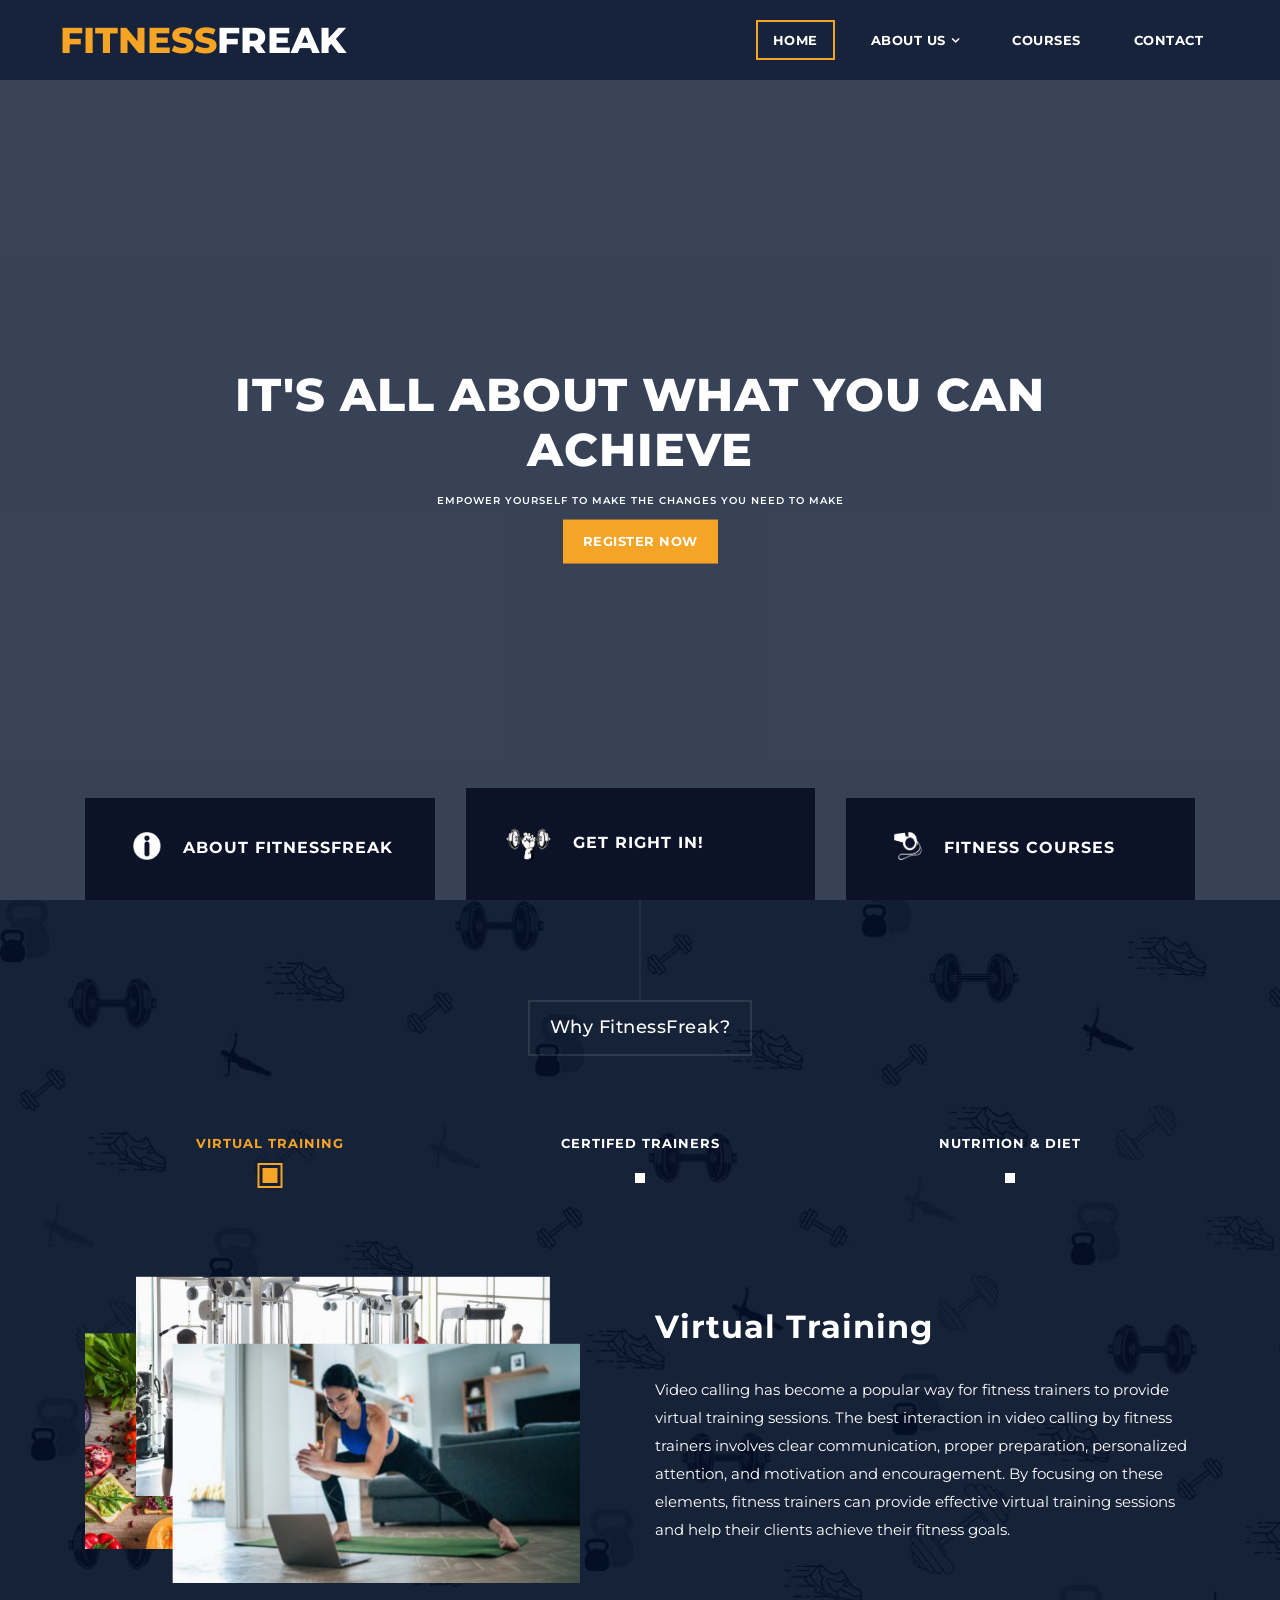
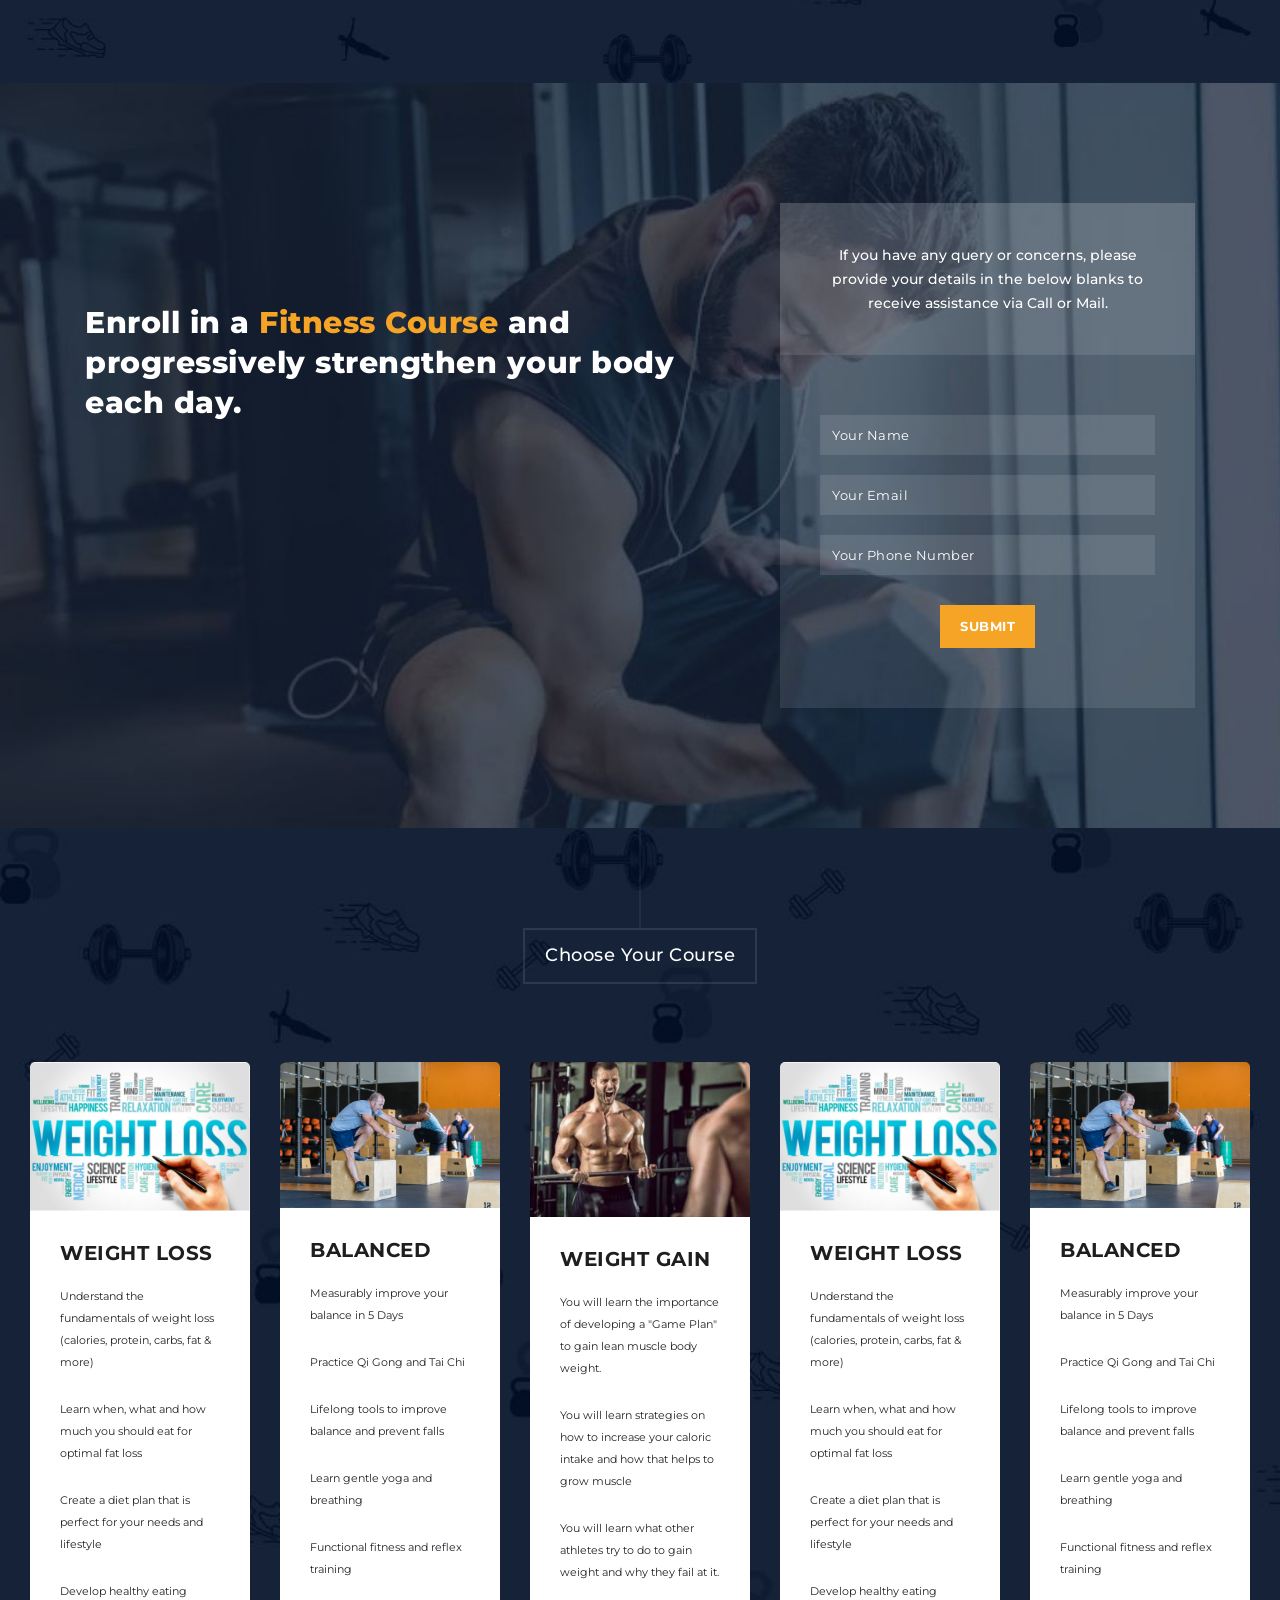
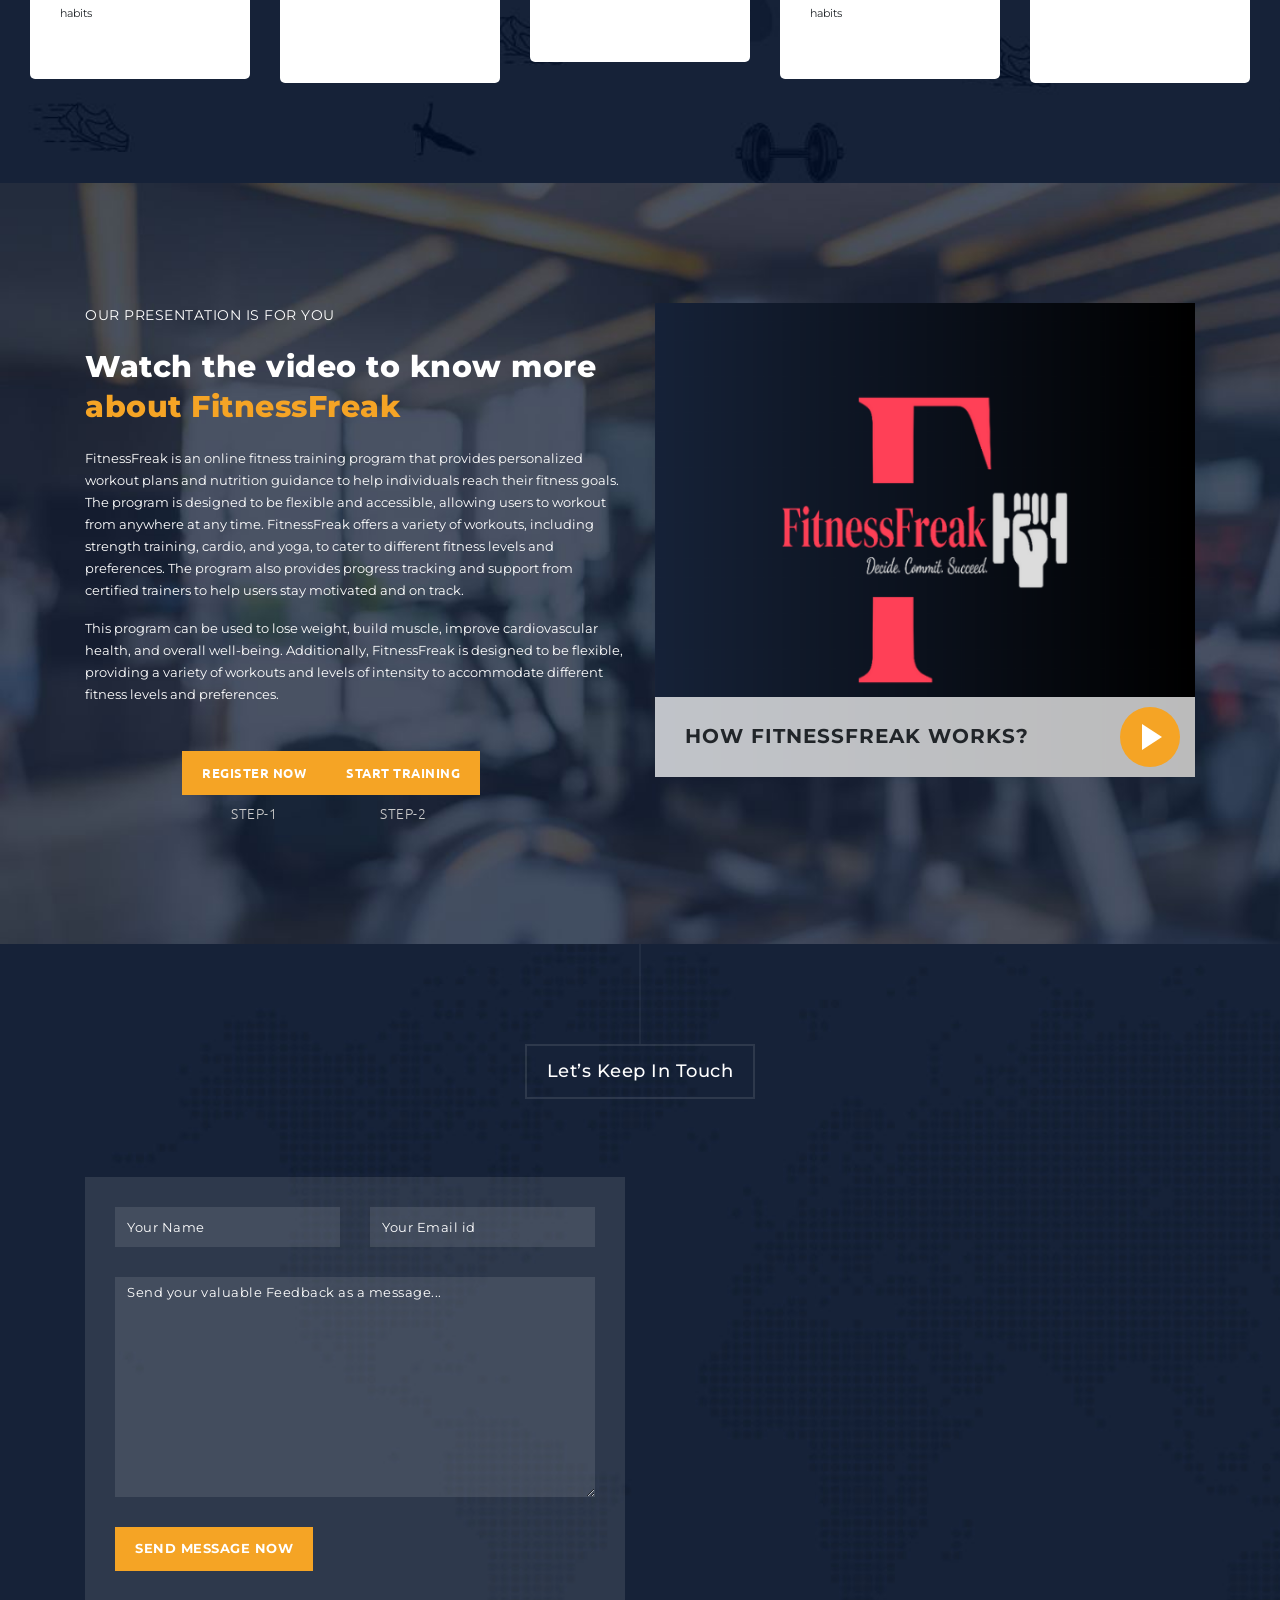
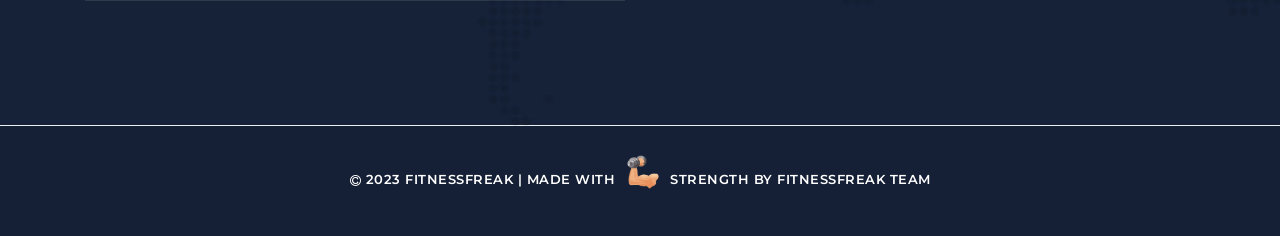
==== commit 6245ac28: "index.html font update" ====
--- a/index.html
+++ b/index.html
@@ -7,6 +7,9 @@
     <meta name="description" content="">
     <meta name="author" content="">
     <link href="https://fonts.googleapis.com/css?family=Montserrat:100,200,300,400,500,600,700,800,900" rel="stylesheet">
+    <link rel="preconnect" href="https://fonts.googleapis.com">
+    <link rel="preconnect" href="https://fonts.gstatic.com" crossorigin>
+    <link href="https://fonts.googleapis.com/css2?family=Ubuntu&display=swap" rel="stylesheet">
     <link rel="shortcut icon" href="./assets/favicon_io/android-chrome-512x512.png" type="image/x-icon">
 
     <title>FitnessFreak</title>
--- a/assets/css/style.css
+++ b/assets/css/style.css
@@ -1607,4 +1607,25 @@
     font-weight: 600;
     letter-spacing: 0.25px;
   }
-}+}
+
+.start-btn{
+  display: flex;
+  justify-content: center;
+  align-items: center; 
+  flex-wrap: wrap;
+  font-family: 'Ubuntu','Chakra Petch', sans-serif;
+  font-weight: 800;
+  padding-right: 3rem;
+}
+
+.step{
+  display: flex;
+  flex-wrap: wrap;
+  margin-top: 8px;
+  justify-content: center;
+  align-items: center;
+  color: #cccccc;
+  font-size: 4px;
+  font-weight: 100;
+}
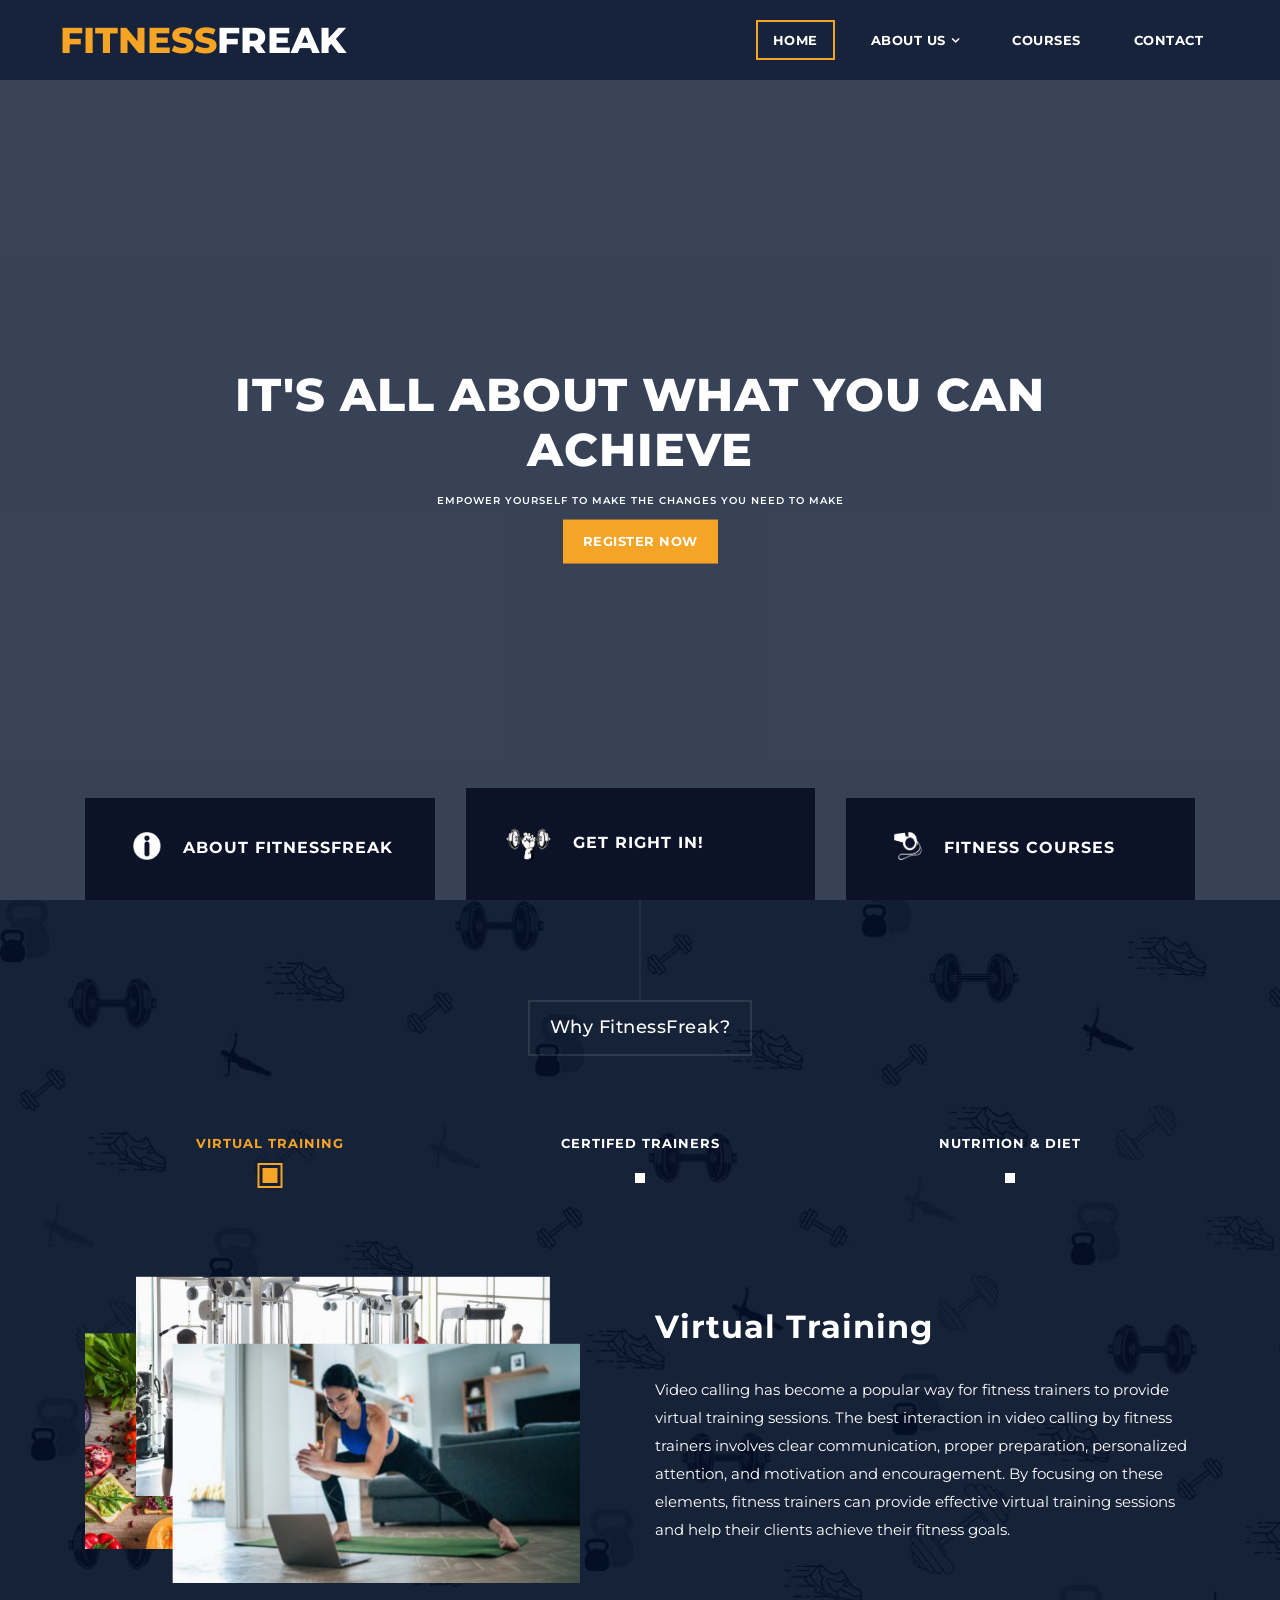
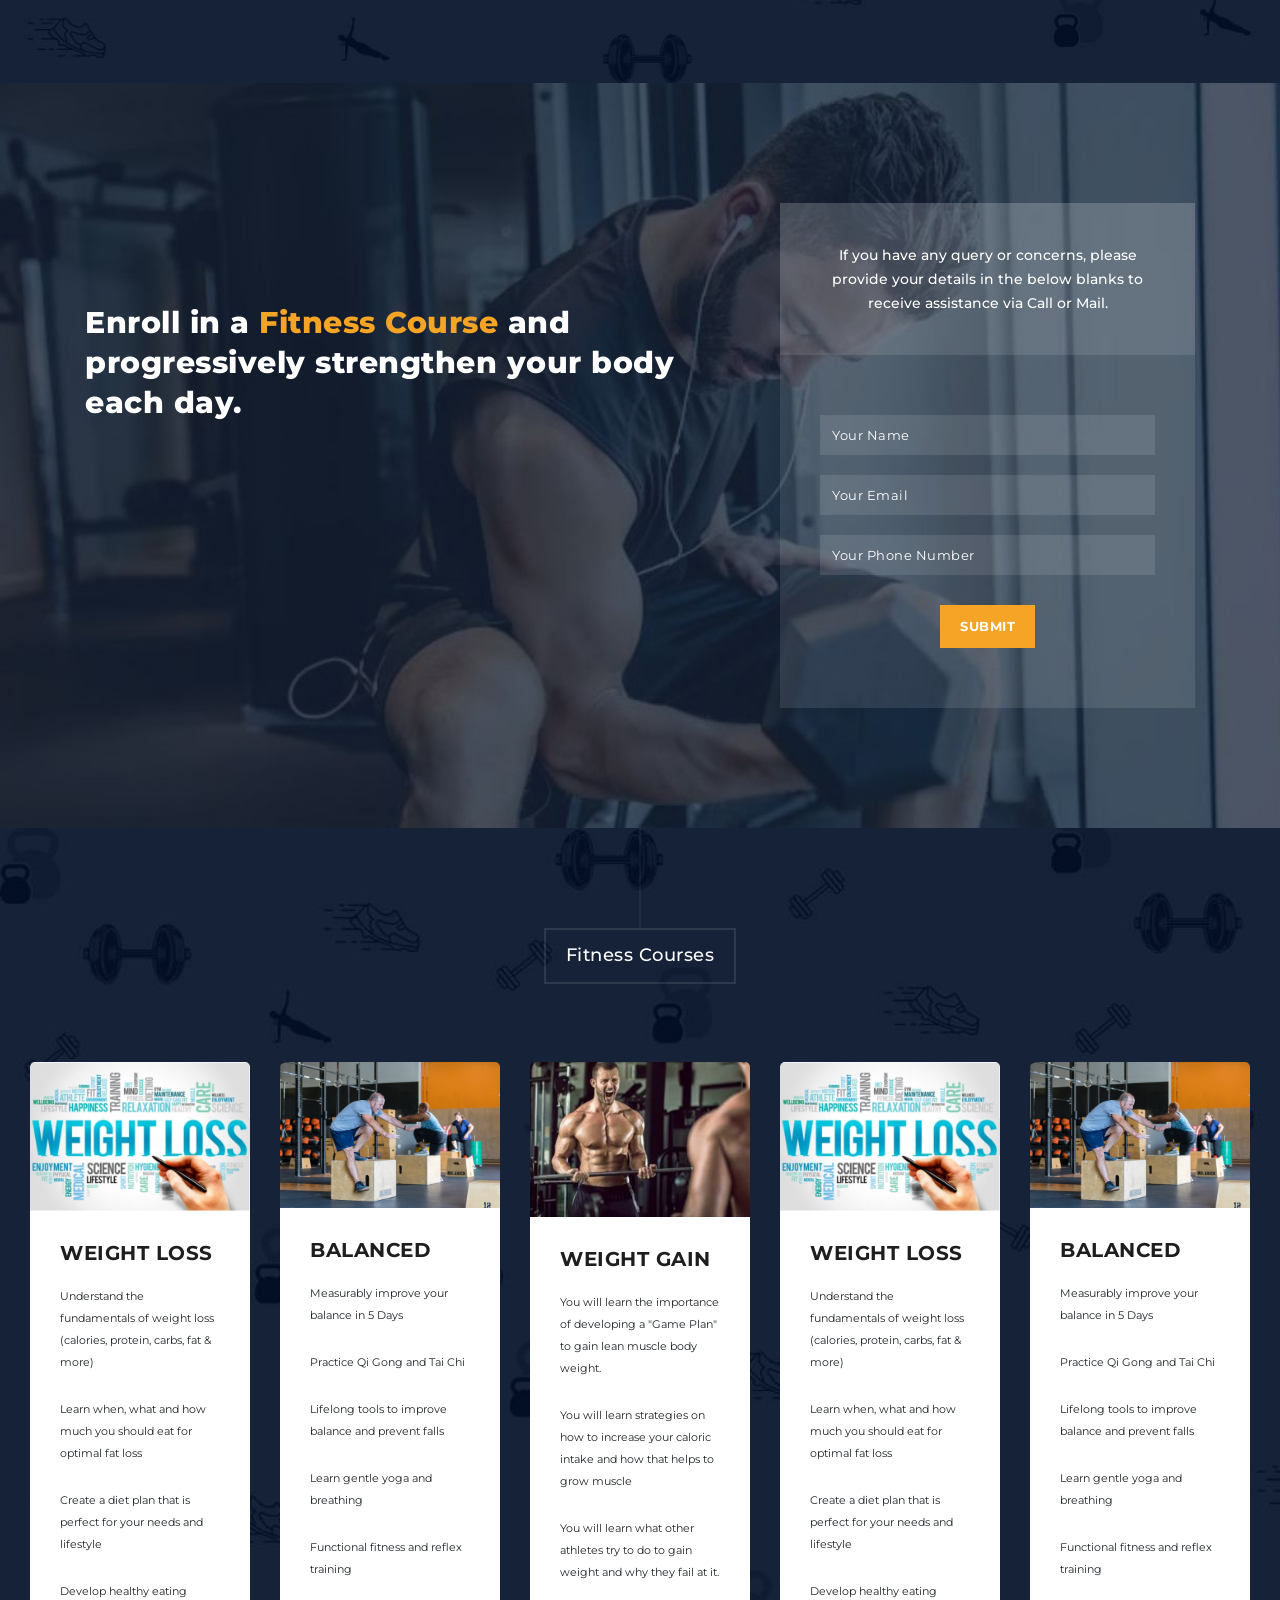
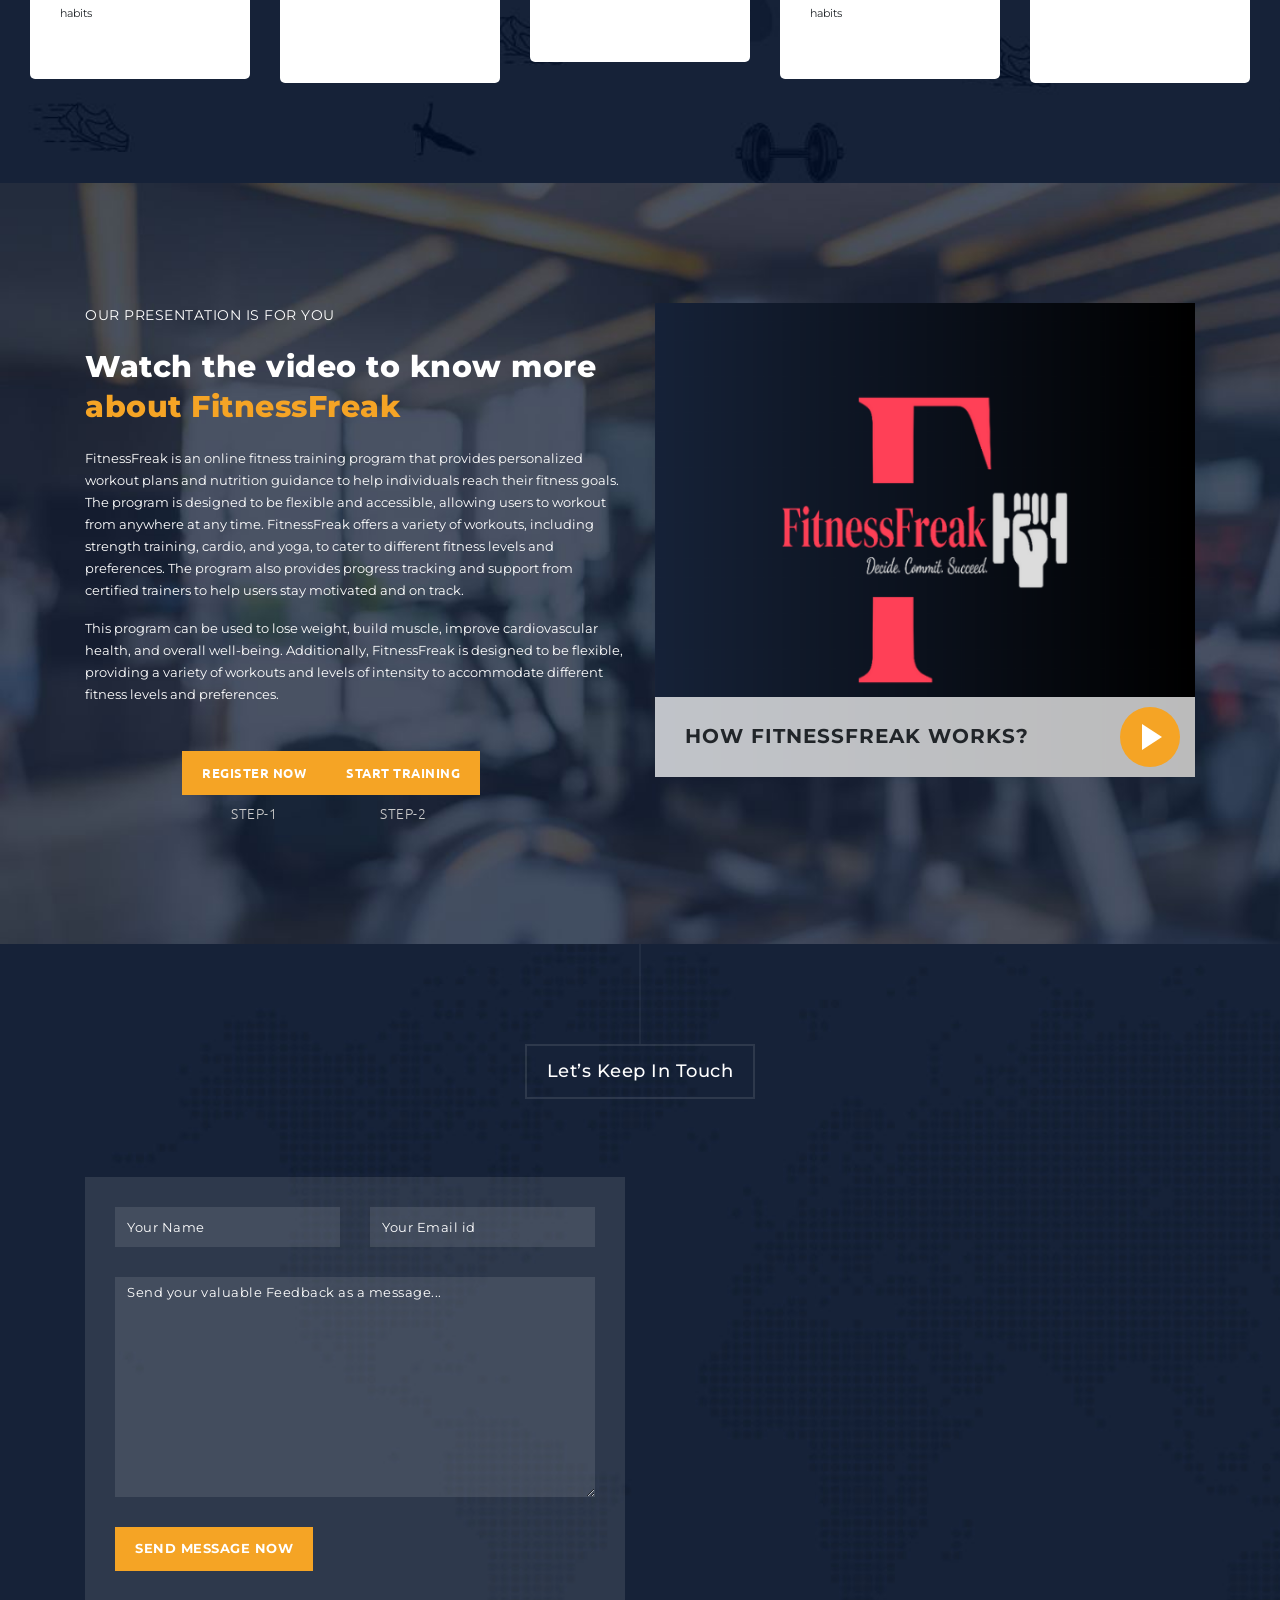
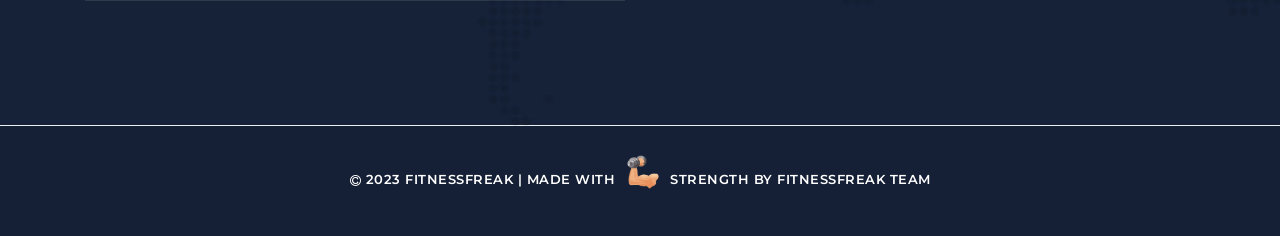
==== commit 0d6f9621: "Update index.html" ====
--- a/index.html
+++ b/index.html
@@ -255,7 +255,7 @@
       <div class="row">
         <div class="col-md-12">
           <div class="section-heading">
-            <h2>Choose Your Course</h2>
+            <h2>Fitness Courses</h2>
           </div>
         </div>
         <div class="owl-carousel owl-theme">
@@ -329,8 +329,8 @@
             <p> FitnessFreak is an online fitness training program that provides personalized workout plans and nutrition guidance to help individuals reach their fitness goals. The program is designed to be flexible and accessible, allowing users to workout from anywhere at any time. FitnessFreak offers a variety of workouts, including strength training, cardio, and yoga, to cater to different fitness levels and preferences. The program also provides progress tracking and support from certified trainers to help users stay motivated and on track.</p>
             <p>This program can be used to lose weight, build muscle, improve cardiovascular health, and overall well-being. Additionally, FitnessFreak is designed to be flexible, providing a variety of workouts and levels of intensity to accommodate different fitness levels and preferences.</p>
             <div class="start-btn">
-              <div class="main-button"><a rel="nofollow" href="signup.html" target="_parent">Register Now</a><br><span class="step">step-1</span></div>
-              <div class="main-button"><a rel="nofollow" href="video.html" target="_parent">Start Training</a><br><span class="step">step-2</span></div>
+              <div class="main-button"><a rel="nofollow" href="#signup.html" target="_parent">Register Now</a><br><span class="step">step-1</span></div>
+              <div class="main-button"><a rel="nofollow" href="#video.html" target="_parent">Start Training</a><br><span class="step">step-2</span></div>
             </div>
             <!-- <div class="main-button"><a rel="nofollow" href="#" target="_parent">Chat</a></div>  -->
           </div>
